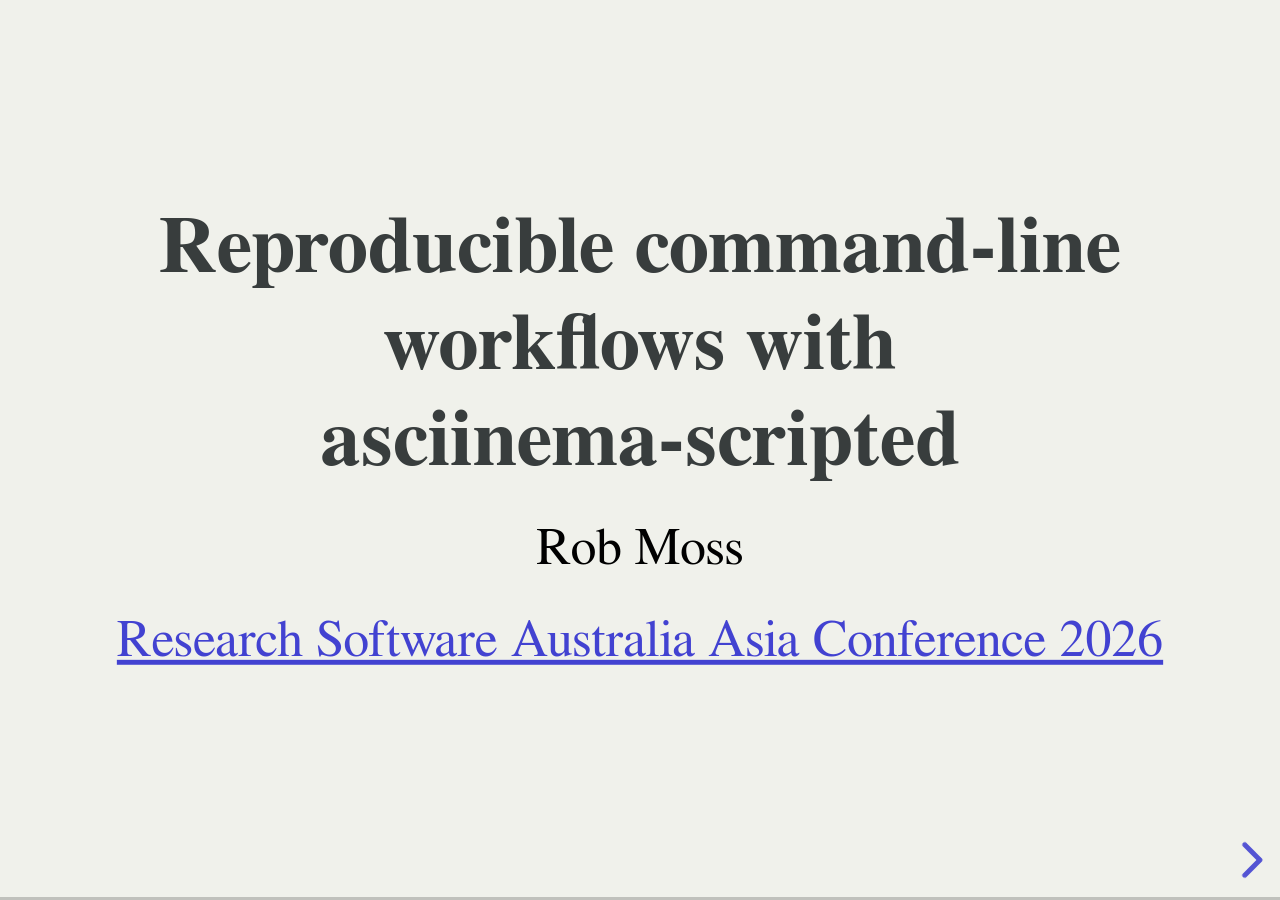
==== index.html @ 76778735 "Draft presentation" ====
<!DOCTYPE html>
<html lang="en">
  <head>
    <meta charset="utf-8" />
    <meta
      name="viewport"
      content="width=device-width, initial-scale=1.0, maximum-scale=1.0, user-scalable=no"
      />

    <title>Reproducible command-line workflows with asciinema-scripted</title>

    <link rel="stylesheet" href="dist/reset.css" />
    <link rel="stylesheet" href="dist/reveal.css" />
    <link rel="stylesheet" href="dist/theme/serif.css" />

    <!-- Theme used for syntax highlighted code -->
    <link rel="stylesheet" href="dist/plugin/highlight/monokai.css" />

    <!-- Custom theme settings -->
    <link rel="stylesheet" href="extra/custom.css" />

    <!-- Asciinema -->
    <link rel="stylesheet" href="extra/asciinema-player.css" />
    <link rel="stylesheet" href="extra/asciinema-theme-gimlb.css" />
  </head>
  <body>
    <div class="reveal">
      <div class="slides">
        <section>
          <h3>Reproducible command-line workflows with<br/> asciinema-scripted</h3>
          <p>Rob Moss</p>
          <p><a href="https://rseaa.org/">Research Software Australia Asia Conference 2026</a></p>
        </section>
        <section>
          <h3>Command-line workflows</h3>
          <p>
            A universal interface for modelling/simulation.
          </p>
          <ul>
            <li>Often simpler to explain than GUIs</li>
            <li>Convey core concepts that apply to GUIs</li>
            <li>Relevant to cloud VMs, HPC, etc</li>
          </ul>
          <p>
            Interactive training materials are useful, but<br/> text in videos can be blurry and cannot be copied.
          </p>
        </section>
        <section>
          <h3>Asciinema</h3>
          <p>
            A lightweight text-based tool for recording and sharing terminal sessions; <strong>copy and paste works!</strong>
          </p>
          <p>
            <a href="https://asciinema.org/"><code>https://asciinema.org/</code></a>
          </p>
        </section>
        <section>
          <div id="demo" data-cast-file="git-editor-example.cast"></div>
        </section>
        <section>
          Recording a terminal session in real-time doesn't necessarily yield the best teaching materials.

          <p>
            <a href="https://github.com/robmoss/asciinema-scripted">asciinema-scripted</a> lets you <strong>write a script</strong>:
          </p>

          <ul>
            <li>Plan ahead rather than perform live!</li>
            <li>Variable input speed with random delays</li>
            <li>Defining markers relative to input events</li>
            <li>Displaying comments in a "subtitle" bar</li>
          </ul>
        </section>
        <section>
          <div id="demo2" data-cast-file="demo_script.cast"></div>
        </section>
        <section>
          <p>The demo script (YAML)</p>
          <pre><code data-trim data-noescape class="language-yaml">
actions:
- action_id: Comment
  comment: See what files are here
- ls
- action_id: Comment
  comment: How large are these files?
- action_id: Input
  text: du -h *
  pre_nl_delay: 1
  post_nl_delay: 3
- action_id: Marker
  label: Sum disk usage of all files
- action_id: Comment
  comment: What is the total disk usage?
- action_id: Input
  text: du -c -h * | grep total
  pre_nl_delay: 1
  post_nl_delay: 3
- action_id: Comment
  comment: Goodbye
- '# The end'
- action_id: Marker
  label: END
- exit
          </code></pre>
        </section>
        <section>
          <p>
            <a href="https://github.com/robmoss/asciinema-scripted">
              https://github.com/robmoss/asciinema-scripted
            </a>
          </p>
          <p>
            <strong>Caveat:</strong> developed 2 years ago, now that I've showcased it I want to update and improve it &#x1F62C;
          </p>
        </section>
      </div>
    </div>

    <script src="dist/reveal.js"></script>
    <script src="dist/plugin/highlight.js"></script>
    <script>
      Reveal.initialize({
          hash: true,

          plugins: [RevealHighlight],
      });
    </script>
    <script src="extra/asciinema-player.min.js"></script>
    <script src="extra/wrapper.js"></script>
  </body>
</html>
---- dist/reveal.css ----
.reveal .stretch,.reveal .r-stretch{max-width:none;max-height:none}.reveal pre.stretch code,.reveal pre.r-stretch code{box-sizing:border-box;height:100%;max-height:100%}.reveal .r-fit-text{white-space:nowrap;display:inline-block}.reveal .r-stack{grid-template-rows:100%;display:grid}.reveal .r-stack>*{grid-area:1/1;margin:auto}.reveal .r-vstack,.reveal .r-hstack{display:flex}.reveal .r-vstack img,.reveal .r-vstack video,.reveal .r-hstack img,.reveal .r-hstack video{object-fit:contain;min-width:0;min-height:0}.reveal .r-vstack{flex-direction:column;justify-content:center;align-items:center}.reveal .r-hstack{flex-direction:row;justify-content:center;align-items:center}.reveal .items-stretch{align-items:stretch}.reveal .items-start{align-items:flex-start}.reveal .items-center{align-items:center}.reveal .items-end{align-items:flex-end}.reveal .justify-between{justify-content:space-between}.reveal .justify-around{justify-content:space-around}.reveal .justify-start{justify-content:flex-start}.reveal .justify-center{justify-content:center}.reveal .justify-end{justify-content:flex-end}html.reveal-full-page{width:100%;height:100vh;height:calc(var(--vh,1vh) * 100);height:100dvh;overflow:hidden}.reveal-viewport{color:#000;--r-controls-spacing:12px;--r-overlay-header-height:40px;--r-overlay-margin:0px;--r-overlay-padding:6px;--r-overlay-gap:5px;background-color:#fff;height:100%;margin:0;line-height:1;position:relative;overflow:hidden}@media screen and (width<=1024px),(height<=768px){.reveal-viewport{--r-overlay-header-height:26px}}.reveal-viewport:fullscreen{width:100%!important;height:100%!important;top:0!important;left:0!important;transform:none!important}.reveal .fragment{transition:all .2s}.reveal .fragment:not(.custom){opacity:0;visibility:hidden;will-change:opacity}.reveal .fragment.visible{opacity:1;visibility:inherit}.reveal .fragment.disabled{transition:none}.reveal .fragment.grow{opacity:1;visibility:inherit}.reveal .fragment.grow.visible{transform:scale(1.3)}.reveal .fragment.shrink{opacity:1;visibility:inherit}.reveal .fragment.shrink.visible{transform:scale(.7)}.reveal .fragment.zoom-in{transform:scale(.1)}.reveal .fragment.zoom-in.visible{transform:none}.reveal .fragment.fade-out{opacity:1;visibility:inherit}.reveal .fragment.fade-out.visible{opacity:0;visibility:hidden}.reveal .fragment.semi-fade-out{opacity:1;visibility:inherit}.reveal .fragment.semi-fade-out.visible{opacity:.5;visibility:inherit}.reveal .fragment.strike{opacity:1;visibility:inherit}.reveal .fragment.strike.visible{text-decoration:line-through}.reveal .fragment.fade-up{transform:translateY(40px)}.reveal .fragment.fade-up.visible{transform:translate(0)}.reveal .fragment.fade-down{transform:translateY(-40px)}.reveal .fragment.fade-down.visible{transform:translate(0)}.reveal .fragment.fade-right{transform:translate(-40px)}.reveal .fragment.fade-right.visible{transform:translate(0)}.reveal .fragment.fade-left{transform:translate(40px)}.reveal .fragment.fade-left.visible{transform:translate(0)}.reveal .fragment.fade-in-then-out,.reveal .fragment.current-visible{opacity:0;visibility:hidden}.reveal .fragment.fade-in-then-out.current-fragment,.reveal .fragment.current-visible.current-fragment{opacity:1;visibility:inherit}.reveal .fragment.fade-in-then-semi-out{opacity:0;visibility:hidden}.reveal .fragment.fade-in-then-semi-out.visible{opacity:.5;visibility:inherit}.reveal .fragment.fade-in-then-semi-out.current-fragment,.reveal .fragment.highlight-red,.reveal .fragment.highlight-current-red,.reveal .fragment.highlight-green,.reveal .fragment.highlight-current-green,.reveal .fragment.highlight-blue,.reveal .fragment.highlight-current-blue{opacity:1;visibility:inherit}.reveal .fragment.highlight-red.visible{color:#ff2c2d}.reveal .fragment.highlight-green.visible{color:#17ff2e}.reveal .fragment.highlight-blue.visible{color:#1b91ff}.reveal .fragment.highlight-current-red.current-fragment{color:#ff2c2d}.reveal .fragment.highlight-current-green.current-fragment{color:#17ff2e}.reveal .fragment.highlight-current-blue.current-fragment{color:#1b91ff}.reveal:after{content:"";font-style:italic}.reveal iframe{z-index:1}.reveal a{position:relative}@keyframes bounce-right{0%,10%,25%,40%,50%{transform:translate(0)}20%{transform:translate(10px)}30%{transform:translate(-5px)}}@keyframes bounce-left{0%,10%,25%,40%,50%{transform:translate(0)}20%{transform:translate(-10px)}30%{transform:translate(5px)}}@keyframes bounce-down{0%,10%,25%,40%,50%{transform:translateY(0)}20%{transform:translateY(10px)}30%{transform:translateY(-5px)}}.reveal .controls{top:auto;bottom:var(--r-controls-spacing);right:var(--r-controls-spacing);z-index:11;color:#000;pointer-events:none;font-size:10px;display:none;position:absolute;left:auto}.reveal .controls button{cursor:pointer;color:currentColor;z-index:2;pointer-events:auto;font-size:inherit;visibility:hidden;opacity:0;-webkit-appearance:none;-webkit-tap-highlight-color:#0000;background-color:#0000;border:0;outline:0;padding:0;transition:color .2s,opacity .2s,transform .2s;position:absolute;transform:scale(.9999)}.reveal .controls .controls-arrow:before,.reveal .controls .controls-arrow:after{content:"";transform-origin:.2em;will-change:transform;background-color:currentColor;border-radius:.25em;width:2.6em;height:.5em;transition:all .15s,background-color .8s;position:absolute;top:0;left:0}.reveal .controls .controls-arrow{width:3.6em;height:3.6em;position:relative}.reveal .controls .controls-arrow:before{transform:translate(.5em)translateY(1.55em)rotate(45deg)}.reveal .controls .controls-arrow:after{transform:translate(.5em)translateY(1.55em)rotate(-45deg)}.reveal .controls .controls-arrow:hover:before{transform:translate(.5em)translateY(1.55em)rotate(40deg)}.reveal .controls .controls-arrow:hover:after{transform:translate(.5em)translateY(1.55em)rotate(-40deg)}.reveal .controls .controls-arrow:active:before{transform:translate(.5em)translateY(1.55em)rotate(36deg)}.reveal .controls .controls-arrow:active:after{transform:translate(.5em)translateY(1.55em)rotate(-36deg)}.reveal .controls .navigate-left{bottom:3.2em;right:6.4em;transform:translate(-10px)}.reveal .controls .navigate-left.highlight{animation:2s ease-out 50 both bounce-left}.reveal .controls .navigate-right{bottom:3.2em;right:0;transform:translate(10px)}.reveal .controls .navigate-right .controls-arrow{transform:rotate(180deg)}.reveal .controls .navigate-right.highlight{animation:2s ease-out 50 both bounce-right}.reveal .controls .navigate-up{bottom:6.4em;right:3.2em;transform:translateY(-10px)}.reveal .controls .navigate-up .controls-arrow{transform:rotate(90deg)}.reveal .controls .navigate-down{padding-bottom:1.4em;bottom:-1.4em;right:3.2em;transform:translateY(10px)}.reveal .controls .navigate-down .controls-arrow{transform:rotate(-90deg)}.reveal .controls .navigate-down.highlight{animation:2s ease-out 50 both bounce-down}.reveal .controls[data-controls-back-arrows=faded] .navigate-up.enabled{opacity:.3}.reveal .controls[data-controls-back-arrows=faded] .navigate-up.enabled:hover{opacity:1}.reveal .controls[data-controls-back-arrows=hidden] .navigate-up.enabled{opacity:0;visibility:hidden}.reveal .controls .enabled{visibility:visible;opacity:.9;cursor:pointer;transform:none}.reveal .controls .enabled.fragmented{opacity:.5}.reveal .controls .enabled:hover,.reveal .controls .enabled.fragmented:hover{opacity:1}.reveal:not(.rtl) .controls[data-controls-back-arrows=faded] .navigate-left.enabled{opacity:.3}.reveal:not(.rtl) .controls[data-controls-back-arrows=faded] .navigate-left.enabled:hover{opacity:1}.reveal:not(.rtl) .controls[data-controls-back-arrows=hidden] .navigate-left.enabled{opacity:0;visibility:hidden}.reveal.rtl .controls[data-controls-back-arrows=faded] .navigate-right.enabled{opacity:.3}.reveal.rtl .controls[data-controls-back-arrows=faded] .navigate-right.enabled:hover{opacity:1}.reveal.rtl .controls[data-controls-back-arrows=hidden] .navigate-right.enabled{opacity:0;visibility:hidden}.reveal[data-navigation-mode=linear].has-horizontal-slides .navigate-up,.reveal[data-navigation-mode=linear].has-horizontal-slides .navigate-down{display:none}.reveal[data-navigation-mode=linear].has-horizontal-slides .navigate-left,.reveal:not(.has-vertical-slides) .controls .navigate-left{bottom:1.4em;right:5.5em}.reveal[data-navigation-mode=linear].has-horizontal-slides .navigate-right,.reveal:not(.has-vertical-slides) .controls .navigate-right{bottom:1.4em;right:.5em}.reveal:not(.has-horizontal-slides) .controls .navigate-up{bottom:5em;right:1.4em}.reveal:not(.has-horizontal-slides) .controls .navigate-down{bottom:.5em;right:1.4em}.reveal.has-dark-background .controls{color:#fff}.reveal.has-light-background .controls{color:#000}.reveal.no-hover .controls .controls-arrow:hover:before,.reveal.no-hover .controls .controls-arrow:active:before{transform:translate(.5em)translateY(1.55em)rotate(45deg)}.reveal.no-hover .controls .controls-arrow:hover:after,.reveal.no-hover .controls .controls-arrow:active:after{transform:translate(.5em)translateY(1.55em)rotate(-45deg)}@media screen and (width>=500px){.reveal-viewport{--r-controls-spacing:.8em}.reveal .controls[data-controls-layout=edges]{inset:0}.reveal .controls[data-controls-layout=edges] .navigate-left,.reveal .controls[data-controls-layout=edges] .navigate-right,.reveal .controls[data-controls-layout=edges] .navigate-up,.reveal .controls[data-controls-layout=edges] .navigate-down{bottom:auto;right:auto}.reveal .controls[data-controls-layout=edges] .navigate-left{top:50%;left:var(--r-controls-spacing);margin-top:-1.8em}.reveal .controls[data-controls-layout=edges] .navigate-right{top:50%;right:var(--r-controls-spacing);margin-top:-1.8em}.reveal .controls[data-controls-layout=edges] .navigate-up{top:var(--r-controls-spacing);margin-left:-1.8em;left:50%}.reveal .controls[data-controls-layout=edges] .navigate-down{bottom:calc(var(--r-controls-spacing) - 1.4em + .3em);margin-left:-1.8em;left:50%}}.reveal .progress{z-index:10;color:#fff;background-color:#0003;width:100%;height:3px;display:none;position:absolute;bottom:0;left:0}.reveal .progress:after{content:"";width:100%;height:10px;display:block;position:absolute;top:-10px}.reveal .progress span{transform-origin:0 0;background-color:currentColor;width:100%;height:100%;transition:transform .8s cubic-bezier(.26,.86,.44,.985);display:block;transform:scaleX(0)}@media (pointer:coarse){.reveal .controls{font-size:clamp(10px,2.5vmin,40px)}.reveal .progress{height:clamp(3px,.75vmin,10px)}}.reveal .slide-number{z-index:31;color:#fff;background-color:#0006;padding:5px;font-family:Helvetica,sans-serif;font-size:12px;line-height:1;display:block;position:absolute;bottom:8px;right:8px}.reveal .slide-number a{color:currentColor}.reveal .slide-number-delimiter{margin:0 3px}.reveal{touch-action:pinch-zoom;width:100%;height:100%;position:relative;overflow:hidden}.reveal.embedded{touch-action:pan-y}.reveal.embedded.is-vertical-slide{touch-action:none}.reveal .slides{pointer-events:none;z-index:1;text-align:center;perspective:600px;perspective-origin:50% 40%;width:100%;height:100%;margin:auto;position:absolute;inset:0;overflow:visible}.reveal .slides>section{perspective:600px}.reveal .slides>section,.reveal .slides>section>section{pointer-events:auto;z-index:10;transform-style:flat;width:100%;transition:transform-origin .8s cubic-bezier(.26,.86,.44,.985),transform .8s cubic-bezier(.26,.86,.44,.985),visibility .8s cubic-bezier(.26,.86,.44,.985),opacity .8s cubic-bezier(.26,.86,.44,.985);display:none;position:absolute}.reveal[data-transition-speed=fast] .slides section{transition-duration:.4s}.reveal[data-transition-speed=slow] .slides section{transition-duration:1.2s}.reveal .slides section[data-transition-speed=fast]{transition-duration:.4s}.reveal .slides section[data-transition-speed=slow]{transition-duration:1.2s}.reveal .slides>section.stack{pointer-events:none;height:100%;padding-top:0;padding-bottom:0}.reveal .slides>section.present,.reveal .slides>section>section.present{z-index:11;opacity:1;display:block}.reveal .slides>section:empty,.reveal .slides>section>section:empty,.reveal .slides>section[data-background-interactive],.reveal .slides>section>section[data-background-interactive]{pointer-events:none}.reveal.center,.reveal.center .slides,.reveal.center .slides section{min-height:0!important}.reveal .slides>section:not(.present),.reveal .slides>section>section:not(.present){pointer-events:none}.reveal.overview .slides>section,.reveal.overview .slides>section>section{pointer-events:auto}.reveal .slides>section.past,.reveal .slides>section.future,.reveal .slides>section.past>section,.reveal .slides>section.future>section,.reveal .slides>section>section.past,.reveal .slides>section>section.future{opacity:0}.reveal .slides>section[data-transition=slide].past,.reveal .slides>section[data-transition~=slide-out].past,.reveal.slide .slides>section:not([data-transition]).past{transform:translate(-150%)}.reveal .slides>section[data-transition=slide].future,.reveal .slides>section[data-transition~=slide-in].future,.reveal.slide .slides>section:not([data-transition]).future{transform:translate(150%)}.reveal .slides>section>section[data-transition=slide].past,.reveal .slides>section>section[data-transition~=slide-out].past,.reveal.slide .slides>section>section:not([data-transition]).past{transform:translateY(-150%)}.reveal .slides>section>section[data-transition=slide].future,.reveal .slides>section>section[data-transition~=slide-in].future,.reveal.slide .slides>section>section:not([data-transition]).future{transform:translateY(150%)}.reveal .slides>section[data-transition=linear].past,.reveal .slides>section[data-transition~=linear-out].past,.reveal.linear .slides>section:not([data-transition]).past{transform:translate(-150%)}.reveal .slides>section[data-transition=linear].future,.reveal .slides>section[data-transition~=linear-in].future,.reveal.linear .slides>section:not([data-transition]).future{transform:translate(150%)}.reveal .slides>section>section[data-transition=linear].past,.reveal .slides>section>section[data-transition~=linear-out].past,.reveal.linear .slides>section>section:not([data-transition]).past{transform:translateY(-150%)}.reveal .slides>section>section[data-transition=linear].future,.reveal .slides>section>section[data-transition~=linear-in].future,.reveal.linear .slides>section>section:not([data-transition]).future{transform:translateY(150%)}.reveal .slides section[data-transition=default].stack,.reveal.default .slides section.stack{transform-style:preserve-3d}.reveal .slides>section[data-transition=default].past,.reveal .slides>section[data-transition~=default-out].past,.reveal.default .slides>section:not([data-transition]).past{transform:translate(-100%)rotateY(-90deg)translate(-100%)}.reveal .slides>section[data-transition=default].future,.reveal .slides>section[data-transition~=default-in].future,.reveal.default .slides>section:not([data-transition]).future{transform:translate(100%)rotateY(90deg)translate(100%)}.reveal .slides>section>section[data-transition=default].past,.reveal .slides>section>section[data-transition~=default-out].past,.reveal.default .slides>section>section:not([data-transition]).past{transform:translateY(-300px)rotateX(70deg)translateY(-300px)}.reveal .slides>section>section[data-transition=default].future,.reveal .slides>section>section[data-transition~=default-in].future,.reveal.default .slides>section>section:not([data-transition]).future{transform:translateY(300px)rotateX(-70deg)translateY(300px)}.reveal .slides section[data-transition=convex].stack,.reveal.convex .slides section.stack{transform-style:preserve-3d}.reveal .slides>section[data-transition=convex].past,.reveal .slides>section[data-transition~=convex-out].past,.reveal.convex .slides>section:not([data-transition]).past{transform:translate(-100%)rotateY(-90deg)translate(-100%)}.reveal .slides>section[data-transition=convex].future,.reveal .slides>section[data-transition~=convex-in].future,.reveal.convex .slides>section:not([data-transition]).future{transform:translate(100%)rotateY(90deg)translate(100%)}.reveal .slides>section>section[data-transition=convex].past,.reveal .slides>section>section[data-transition~=convex-out].past,.reveal.convex .slides>section>section:not([data-transition]).past{transform:translateY(-300px)rotateX(70deg)translateY(-300px)}.reveal .slides>section>section[data-transition=convex].future,.reveal .slides>section>section[data-transition~=convex-in].future,.reveal.convex .slides>section>section:not([data-transition]).future{transform:translateY(300px)rotateX(-70deg)translateY(300px)}.reveal .slides section[data-transition=concave].stack,.reveal.concave .slides section.stack{transform-style:preserve-3d}.reveal .slides>section[data-transition=concave].past,.reveal .slides>section[data-transition~=concave-out].past,.reveal.concave .slides>section:not([data-transition]).past{transform:translate(-100%)rotateY(90deg)translate(-100%)}.reveal .slides>section[data-transition=concave].future,.reveal .slides>section[data-transition~=concave-in].future,.reveal.concave .slides>section:not([data-transition]).future{transform:translate(100%)rotateY(-90deg)translate(100%)}.reveal .slides>section>section[data-transition=concave].past,.reveal .slides>section>section[data-transition~=concave-out].past,.reveal.concave .slides>section>section:not([data-transition]).past{transform:translateY(-80%)rotateX(-70deg)translateY(-80%)}.reveal .slides>section>section[data-transition=concave].future,.reveal .slides>section>section[data-transition~=concave-in].future,.reveal.concave .slides>section>section:not([data-transition]).future{transform:translateY(80%)rotateX(70deg)translateY(80%)}.reveal .slides section[data-transition=zoom],.reveal.zoom .slides section:not([data-transition]){transition-timing-function:ease}.reveal .slides>section[data-transition=zoom].past,.reveal .slides>section[data-transition~=zoom-out].past,.reveal.zoom .slides>section:not([data-transition]).past{visibility:hidden;transform:scale(16)}.reveal .slides>section[data-transition=zoom].future,.reveal .slides>section[data-transition~=zoom-in].future,.reveal.zoom .slides>section:not([data-transition]).future{visibility:hidden;transform:scale(.2)}.reveal .slides>section>section[data-transition=zoom].past,.reveal .slides>section>section[data-transition~=zoom-out].past,.reveal.zoom .slides>section>section:not([data-transition]).past{transform:scale(16)}.reveal .slides>section>section[data-transition=zoom].future,.reveal .slides>section>section[data-transition~=zoom-in].future,.reveal.zoom .slides>section>section:not([data-transition]).future{transform:scale(.2)}.reveal.cube .slides{perspective:1300px}.reveal.cube .slides section{backface-visibility:hidden;box-sizing:border-box;min-height:700px;transform-style:preserve-3d;padding:30px}.reveal.center.cube .slides section{min-height:0}.reveal.cube .slides section:not(.stack):before{content:"";background:#0000001a;border-radius:4px;width:100%;height:100%;display:block;position:absolute;top:0;left:0;transform:translateZ(-20px)}.reveal.cube .slides section:not(.stack):after{content:"";z-index:1;background:0 0;border-radius:4px;width:90%;height:30px;display:block;position:absolute;bottom:0;left:5%;transform:translateZ(-90px)rotateX(65deg);box-shadow:0 95px 25px #0003}.reveal.cube .slides>section.stack{background:0 0;padding:0}.reveal.cube .slides>section.past{transform-origin:100% 0;transform:translate(-100%)rotateY(-90deg)}.reveal.cube .slides>section.future{transform-origin:0 0;transform:translate(100%)rotateY(90deg)}.reveal.cube .slides>section>section.past{transform-origin:0 100%;transform:translateY(-100%)rotateX(90deg)}.reveal.cube .slides>section>section.future{transform-origin:0 0;transform:translateY(100%)rotateX(-90deg)}.reveal.page .slides{perspective-origin:0%;perspective:3000px}.reveal.page .slides section{box-sizing:border-box;min-height:700px;transform-style:preserve-3d;padding:30px}.reveal.page .slides section.past{z-index:12}.reveal.page .slides section:not(.stack):before{content:"";background:#0000001a;width:100%;height:100%;display:block;position:absolute;top:0;left:0;transform:translateZ(-20px)}.reveal.page .slides section:not(.stack):after{content:"";z-index:1;background:0 0;border-radius:4px;width:90%;height:30px;display:block;position:absolute;bottom:0;left:5%;transform:translateZ(-90px)rotateX(65deg);box-shadow:0 95px 25px #0003}.reveal.page .slides>section.stack{background:0 0;padding:0}.reveal.page .slides>section.past{transform-origin:0 0;transform:translate(-40%)rotateY(-80deg)}.reveal.page .slides>section.future{transform-origin:100% 0;transform:translate(0,0)}.reveal.page .slides>section>section.past{transform-origin:0 0;transform:translateY(-40%)rotateX(80deg)}.reveal.page .slides>section>section.future{transform-origin:0 100%;transform:translate(0,0)}.reveal .slides section[data-transition=fade],.reveal.fade .slides section:not([data-transition]),.reveal.fade .slides>section>section:not([data-transition]){transition:opacity .5s;transform:none}.reveal.fade.overview .slides section,.reveal.fade.overview .slides>section>section{transition:none}.reveal .slides section[data-transition=none],.reveal.none .slides section:not([data-transition]){transition:none;transform:none}.reveal .pause-overlay{visibility:hidden;opacity:0;z-index:100;background:#000;width:100%;height:100%;transition:all 1s;position:absolute;top:0;left:0}.reveal .pause-overlay .resume-button{color:#ccc;cursor:pointer;background:0 0;border:2px solid #ccc;border-radius:2px;padding:6px 14px;font-size:16px;position:absolute;bottom:20px;right:20px}.reveal .pause-overlay .resume-button:hover{color:#fff;border-color:#fff}.reveal.paused .pause-overlay{visibility:visible;opacity:1}.reveal .no-transition,.reveal .no-transition *,.reveal .slides.disable-slide-transitions section{transition:none!important}.reveal .slides.disable-slide-transitions section{transform:none!important}.reveal .backgrounds{perspective:600px;width:100%;height:100%;position:absolute;top:0;left:0}.reveal .slide-background{opacity:0;visibility:hidden;background-color:#0000;width:100%;height:100%;transition:all .8s cubic-bezier(.26,.86,.44,.985);display:none;position:absolute;overflow:hidden}.reveal .slide-background-content{background-position:50%;background-repeat:no-repeat;background-size:cover;width:100%;height:100%;position:absolute}.reveal .slide-background.stack{display:block}.reveal .slide-background.present{opacity:1;visibility:visible;z-index:2}.print-pdf .reveal .slide-background{opacity:1!important;visibility:visible!important}.reveal .slide-background video{object-fit:cover;width:100%;max-width:none;height:100%;max-height:none;position:absolute;top:0;left:0}.reveal .slide-background[data-background-size=contain] video{object-fit:contain}.reveal[data-background-transition=none]>.backgrounds .slide-background:not([data-background-transition]),.reveal>.backgrounds .slide-background[data-background-transition=none]{transition:none}.reveal[data-background-transition=slide]>.backgrounds .slide-background:not([data-background-transition]),.reveal>.backgrounds .slide-background[data-background-transition=slide]{opacity:1}.reveal[data-background-transition=slide]>.backgrounds .slide-background.past:not([data-background-transition]),.reveal>.backgrounds .slide-background.past[data-background-transition=slide]{transform:translate(-100%)}.reveal[data-background-transition=slide]>.backgrounds .slide-background.future:not([data-background-transition]),.reveal>.backgrounds .slide-background.future[data-background-transition=slide]{transform:translate(100%)}.reveal[data-background-transition=slide]>.backgrounds .slide-background>.slide-background.past:not([data-background-transition]),.reveal>.backgrounds .slide-background>.slide-background.past[data-background-transition=slide]{transform:translateY(-100%)}.reveal[data-background-transition=slide]>.backgrounds .slide-background>.slide-background.future:not([data-background-transition]),.reveal>.backgrounds .slide-background>.slide-background.future[data-background-transition=slide]{transform:translateY(100%)}.reveal[data-background-transition=convex]>.backgrounds .slide-background.past:not([data-background-transition]),.reveal>.backgrounds .slide-background.past[data-background-transition=convex]{opacity:0;transform:translate(-100%)rotateY(-90deg)translate(-100%)}.reveal[data-background-transition=convex]>.backgrounds .slide-background.future:not([data-background-transition]),.reveal>.backgrounds .slide-background.future[data-background-transition=convex]{opacity:0;transform:translate(100%)rotateY(90deg)translate(100%)}.reveal[data-background-transition=convex]>.backgrounds .slide-background>.slide-background.past:not([data-background-transition]),.reveal>.backgrounds .slide-background>.slide-background.past[data-background-transition=convex]{opacity:0;transform:translateY(-100%)rotateX(90deg)translateY(-100%)}.reveal[data-background-transition=convex]>.backgrounds .slide-background>.slide-background.future:not([data-background-transition]),.reveal>.backgrounds .slide-background>.slide-background.future[data-background-transition=convex]{opacity:0;transform:translateY(100%)rotateX(-90deg)translateY(100%)}.reveal[data-background-transition=concave]>.backgrounds .slide-background.past:not([data-background-transition]),.reveal>.backgrounds .slide-background.past[data-background-transition=concave]{opacity:0;transform:translate(-100%)rotateY(90deg)translate(-100%)}.reveal[data-background-transition=concave]>.backgrounds .slide-background.future:not([data-background-transition]),.reveal>.backgrounds .slide-background.future[data-background-transition=concave]{opacity:0;transform:translate(100%)rotateY(-90deg)translate(100%)}.reveal[data-background-transition=concave]>.backgrounds .slide-background>.slide-background.past:not([data-background-transition]),.reveal>.backgrounds .slide-background>.slide-background.past[data-background-transition=concave]{opacity:0;transform:translateY(-100%)rotateX(-90deg)translateY(-100%)}.reveal[data-background-transition=concave]>.backgrounds .slide-background>.slide-background.future:not([data-background-transition]),.reveal>.backgrounds .slide-background>.slide-background.future[data-background-transition=concave]{opacity:0;transform:translateY(100%)rotateX(90deg)translateY(100%)}.reveal[data-background-transition=zoom]>.backgrounds .slide-background:not([data-background-transition]),.reveal>.backgrounds .slide-background[data-background-transition=zoom]{transition-timing-function:ease}.reveal[data-background-transition=zoom]>.backgrounds .slide-background.past:not([data-background-transition]),.reveal>.backgrounds .slide-background.past[data-background-transition=zoom]{opacity:0;visibility:hidden;transform:scale(16)}.reveal[data-background-transition=zoom]>.backgrounds .slide-background.future:not([data-background-transition]),.reveal>.backgrounds .slide-background.future[data-background-transition=zoom]{opacity:0;visibility:hidden;transform:scale(.2)}.reveal[data-background-transition=zoom]>.backgrounds .slide-background>.slide-background.past:not([data-background-transition]),.reveal>.backgrounds .slide-background>.slide-background.past[data-background-transition=zoom]{opacity:0;visibility:hidden;transform:scale(16)}.reveal[data-background-transition=zoom]>.backgrounds .slide-background>.slide-background.future:not([data-background-transition]),.reveal>.backgrounds .slide-background>.slide-background.future[data-background-transition=zoom]{opacity:0;visibility:hidden;transform:scale(.2)}.reveal[data-transition-speed=fast]>.backgrounds .slide-background{transition-duration:.4s}.reveal[data-transition-speed=slow]>.backgrounds .slide-background{transition-duration:1.2s}.reveal [data-auto-animate-target^=unmatched]{will-change:opacity}.reveal section[data-auto-animate]:not(.stack):not([data-auto-animate=running]) [data-auto-animate-target^=unmatched]{opacity:0}.reveal.overview{perspective-origin:50%;perspective:700px}.reveal.overview .slides section{cursor:pointer;box-sizing:border-box;height:100%;overflow:hidden;opacity:1!important;visibility:visible!important;top:0!important}.reveal.overview .slides section:hover,.reveal.overview .slides section.present{outline-offset:10px;outline:10px solid #96969699}.reveal.overview .slides section.present{outline:10px solid var(--r-link-color)}.reveal.overview .slides section .fragment{opacity:1;transition:none}.reveal.overview .slides section:after,.reveal.overview .slides section:before{display:none!important}.reveal.overview .slides>section.stack{background:0 0;outline:none;padding:0;overflow:visible;top:0!important}.reveal.overview .backgrounds{perspective:inherit}.reveal.overview .backgrounds .slide-background{opacity:1;visibility:visible;outline-offset:10px;outline:10px solid #9696961a}.reveal.overview .backgrounds .slide-background.stack{overflow:visible}.reveal.overview .slides section,.reveal.overview-deactivating .slides section,.reveal.overview .backgrounds .slide-background,.reveal.overview-deactivating .backgrounds .slide-background{transition:none}.reveal.rtl .slides,.reveal.rtl .slides h1,.reveal.rtl .slides h2,.reveal.rtl .slides h3,.reveal.rtl .slides h4,.reveal.rtl .slides h5,.reveal.rtl .slides h6{direction:rtl;font-family:sans-serif}.reveal.rtl pre,.reveal.rtl code{direction:ltr}.reveal.rtl ol,.reveal.rtl ul{text-align:right}.reveal.rtl .progress span{transform-origin:100% 0}.reveal.has-parallax-background .backgrounds{transition:all .8s}.reveal.has-parallax-background[data-transition-speed=fast] .backgrounds{transition-duration:.4s}.reveal.has-parallax-background[data-transition-speed=slow] .backgrounds{transition-duration:1.2s}@keyframes fade-in{0%{opacity:0}to{opacity:1}}@keyframes scale-up{0%{transform:scale(.95)}to{transform:scale(1)}}.reveal [data-preview-image],.reveal [data-preview-video],.reveal [data-preview-link]:not(a):not([data-preview-link=false]){cursor:zoom-in}.r-overlay{top:var(--r-overlay-margin);right:var(--r-overlay-margin);bottom:var(--r-overlay-margin);left:var(--r-overlay-margin);border-radius:min(var(--r-overlay-margin), 6px);z-index:99;-webkit-backdrop-filter:blur(10px);backdrop-filter:blur(10px);color:#fff;background:#000000f2;font-family:ui-sans-serif,system-ui,-apple-system,Helvetica,sans-serif;transition:all .3s;animation:.3s fade-in;position:absolute}.r-overlay-viewport{top:var(--r-overlay-padding);right:var(--r-overlay-padding);bottom:var(--r-overlay-padding);left:var(--r-overlay-padding);gap:var(--r-overlay-gap);flex-direction:column;display:flex;position:absolute}.r-overlay-header{z-index:2;box-sizing:border-box;height:var(--r-overlay-header-height);justify-content:flex-end;align-items:center;gap:6px;display:flex}.r-overlay-header .r-overlay-header-button{all:unset;min-width:var(--r-overlay-header-height);min-height:var(--r-overlay-header-height);padding:0 calc(var(--r-overlay-header-height) / 4);opacity:1;cursor:pointer;box-sizing:border-box;border-radius:6px;justify-content:center;align-items:center;gap:8px;font-size:18px;display:flex}.r-overlay-header .r-overlay-header-button:hover{opacity:1;background-color:#ffffff26}.r-overlay-header .icon{background-position:50%;background-repeat:no-repeat;background-size:100%;width:20px;height:20px;display:inline-block}.r-overlay-close .icon{background-image:url([data-uri])}.r-overlay-external .icon{background-image:url([data-uri])}.r-overlay-content{background-color:#141414cc;border-radius:6px;flex-grow:1;place-items:center;animation:.5s cubic-bezier(.26,.86,.44,.985) scale-up;display:grid;position:relative;overflow:hidden}.r-overlay-spinner{z-index:10;visibility:hidden;opacity:0;background-image:url([data-uri]%2F%2F%2F6%2Bvr8nJybW1tcDAwOjo6Nvb26ioqKOjo7Ozs%2FLy8vz8%2FAAAAAAAAAAAACH%2FC05FVFNDQVBFMi4wAwEAAAAh%2FhpDcmVhdGVkIHdpdGggYWpheGxvYWQuaW5mbwAh%[base64]%2FV%2FnmOM82XiHRLYKhKP1oZmADdEAAAh%2BQQJCgAAACwAAAAAIAAgAAAE6hDISWlZpOrNp1lGNRSdRpDUolIGw5RUYhhHukqFu8DsrEyqnWThGvAmhVlteBvojpTDDBUEIFwMFBRAmBkSgOrBFZogCASwBDEY%2FCZSg7GSE0gSCjQBMVG023xWBhklAnoEdhQEfyNqMIcKjhRsjEdnezB%2BA4k8gTwJhFuiW4dokXiloUepBAp5qaKpp6%2BHo7aWW54wl7obvEe0kRuoplCGepwSx2jJvqHEmGt6whJpGpfJCHmOoNHKaHx61WiSR92E4lbFoq%2BB6QDtuetcaBPnW6%2BO7wDHpIiK9SaVK5GgV543tzjgGcghAgAh%[base64]%2B%2BG%2Bw48edZPK%2BM6hLJpQg484enXIdQFSS1u6UhksENEQAAIfkECQoAAAAsAAAAACAAIAAABOcQyEmpGKLqzWcZRVUQnZYg1aBSh2GUVEIQ2aQOE%2BG%2BcD4ntpWkZQj1JIiZIogDFFyHI0UxQwFugMSOFIPJftfVAEoZLBbcLEFhlQiqGp1Vd140AUklUN3eCA51C1EWMzMCezCBBmkxVIVHBWd3HHl9JQOIJSdSnJ0TDKChCwUJjoWMPaGqDKannasMo6WnM562R5YluZRwur0wpgqZE7NKUm%2BFNRPIhjBJxKZteWuIBMN4zRMIVIhffcgojwCF117i4nlLnY5ztRLsnOk%2BaV%2BoJY7V7m76PdkS4trKcdg0Zc0tTcKkRAAAIfkECQoAAAAsAAAAACAAIAAABO4QyEkpKqjqzScpRaVkXZWQEximw1BSCUEIlDohrft6cpKCk5xid5MNJTaAIkekKGQkWyKHkvhKsR7ARmitkAYDYRIbUQRQjWBwJRzChi9CRlBcY1UN4g0%[base64]%[base64]%2BE71SRQeyqUToLA7VxF0JDyIQh%2FMVVPMt1ECZlfcjZJ9mIKoaTl1MRIl5o4CUKXOwmyrCInCKqcWtvadL2SYhyASyNDJ0uIiRMDjI0Fd30%2FiI2UA5GSS5UDj2l6NoqgOgN4gksEBgYFf0FDqKgHnyZ9OX8HrgYHdHpcHQULXAS2qKpENRg7eAMLC7kTBaixUYFkKAzWAAnLC7FLVxLWDBLKCwaKTULgEwbLA4hJtOkSBNqITT3xEgfLpBtzE%2FjiuL04RGEBgwWhShRgQExHBAAh%2BQQJCgAAACwAAAAAIAAgAAAE7xDISWlSqerNpyJKhWRdlSAVoVLCWk6JKlAqAavhO9UkUHsqlE6CwO1cRdCQ8iEIfzFVTzLdRAmZX3I2SfZiCqGk5dTESJeaOAlClzsJsqwiJwiqnFrb2nS9kmIcgEsjQydLiIlHehhpejaIjzh9eomSjZR%[base64]%2BE71SRQeyqUToLA7VxF0JDyIQh%[base64]%2BE71SRQeyqUToLA7VxF0JDyIQh%2FMVVPMt1ECZlfcjZJ9mIKoaTl1MRIl5o4CUKXOwmyrCInCKqcWtvadL2SYhyASyNDJ0uIiUd6GAULDJCRiXo1CpGXDJOUjY%2BYip9DhToJA4RBLwMLCwVDfRgbBAaqqoZ1XBMHswsHtxtFaH1iqaoGNgAIxRpbFAgfPQSqpbgGBqUD1wBXeCYp1AYZ19JJOYgH1KwA4UBvQwXUBxPqVD9L3sbp2BNk2xvvFPJd%2BMFCN6HAAIKgNggY0KtEBAAh%[base64]%2BvsYMDAzZQPC9VCNkDWUhGkuE5PxJNwiUK4UfLzOlD4WvzAHaoG9nxPi5d%2BjYUqfAhhykOFwJWiAAAIfkECQoAAAAsAAAAACAAIAAABPAQyElpUqnqzaciSoVkXVUMFaFSwlpOCcMYlErAavhOMnNLNo8KsZsMZItJEIDIFSkLGQoQTNhIsFehRww2CQLKF0tYGKYSg%2BygsZIuNqJksKgbfgIGepNo2cIUB3V1B3IvNiBYNQaDSTtfhhx0CwVPI0UJe0%2Bbm4g5VgcGoqOcnjmjqDSdnhgEoamcsZuXO1aWQy8KAwOAuTYYGwi7w5h%2BKr0SJ8MFihpNbx%2B4Erq7BYBuzsdiH1jCAzoSfl0rVirNbRXlBBlLX%2BBP0XJLAPGzTkAuAOqb0WT5AH7OcdCm5B8TgRwSRKIHQtaLCwg1RAAAOwAAAAAAAAAAAA%3D%3D);width:32px;height:32px;margin:-16px 0 0 -16px;display:block;position:absolute;top:50%;left:50%}.r-overlay-preview .r-overlay-content iframe{opacity:0;visibility:hidden;border:0;width:100%;max-width:100%;height:100%;max-height:100%;transition:all .3s}.r-overlay-preview[data-state=loaded] iframe{opacity:1;visibility:visible}.r-overlay-preview .r-overlay-content img,.r-overlay-preview .r-overlay-content video{object-fit:scale-down;width:100%;max-width:100%;height:100%;max-height:100%;margin:0;position:absolute}.r-overlay-preview[data-preview-fit=none] img,.r-overlay-preview[data-preview-fit=none] video{object-fit:none}.r-overlay-preview[data-preview-fit=scale-down] img,.r-overlay-preview[data-preview-fit=scale-down] video{object-fit:scale-down}.r-overlay-preview[data-preview-fit=contain] img,.r-overlay-preview[data-preview-fit=contain] video{object-fit:contain}.r-overlay-preview[data-preview-fit=cover] img,.r-overlay-preview[data-preview-fit=cover] video{object-fit:cover}.r-overlay-preview[data-state=loaded] .r-overlay-content-inner{z-index:-1;text-align:center;letter-spacing:normal;width:100%;position:absolute;top:45%;left:0}.r-overlay-preview .r-overlay-error{color:orange;font-size:18px}.r-overlay-preview .x-frame-error{opacity:0;transition:opacity .3s .3s}.r-overlay-preview[data-state=loaded] .x-frame-error{opacity:1}.r-overlay-preview[data-state=loading] .r-overlay-spinner{opacity:.6;visibility:visible}.r-overlay-help .r-overlay-content{overflow:auto}.r-overlay-help-content{text-align:center;letter-spacing:normal;max-width:560px;margin:auto;padding:20px 0}.r-overlay-help-content .title{margin-top:0;font-size:20px}.r-overlay-help .r-overlay-help-content table{border-collapse:collapse;text-align:left;border:1px solid #fff;font-size:16px}.r-overlay-help .r-overlay-help-content table th,.r-overlay-help .r-overlay-help-content table td{vertical-align:middle;border:1px solid #fff;width:240px;padding:14px}.r-overlay-help .r-overlay-help-content table th{padding-top:20px;padding-bottom:20px}.reveal .playback{z-index:30;cursor:pointer;-webkit-tap-highlight-color:#0000;transition:all .4s;position:absolute;bottom:20px;left:15px}.reveal.overview .playback{opacity:0;visibility:hidden}.reveal .hljs{min-height:100%}.reveal .hljs table{margin:initial}.reveal .hljs-ln-code,.reveal .hljs-ln-numbers{border:0;padding:0}.reveal .hljs-ln-numbers{opacity:.6;text-align:right;vertical-align:top;padding-right:.75em}.reveal .hljs.has-highlights tr:not(.highlight-line){opacity:.4}.reveal .hljs.has-highlights.fragment{transition:all .2s}.reveal .hljs:not(:first-child).fragment{box-sizing:border-box;width:100%;position:absolute;top:0;left:0}.reveal pre[data-auto-animate-target]{overflow:hidden}.reveal pre[data-auto-animate-target] code{height:100%}.reveal .roll{vertical-align:top;perspective:400px;perspective-origin:50%;line-height:1.2;display:inline-block;overflow:hidden}.reveal .roll:hover{text-shadow:none;background:0 0}.reveal .roll span{pointer-events:none;transform-origin:50% 0;transform-style:preserve-3d;backface-visibility:hidden;padding:0 2px;transition:all .4s;display:block;position:relative}.reveal .roll:hover span{background:#00000080;transform:translateZ(-45px)rotateX(90deg)}.reveal .roll span:after{content:attr(data-title);backface-visibility:hidden;transform-origin:50% 0;padding:0 2px;display:block;position:absolute;top:0;left:0;transform:translateY(110%)rotateX(-90deg)}.reveal aside.notes{display:none}.reveal .speaker-notes{z-index:1;color:#222;box-sizing:border-box;text-align:left;-webkit-overflow-scrolling:touch;background-color:#f5f5f5;border:1px solid #0000000d;width:33.3333%;height:100%;padding:14px 18px;font-family:Helvetica,sans-serif;font-size:18px;line-height:1.4;display:none;position:absolute;top:0;left:100%;overflow:auto}.reveal .speaker-notes .notes-placeholder{color:#ccc;font-style:italic}.reveal .speaker-notes:focus{outline:none}.reveal .speaker-notes:before{content:"Speaker notes";opacity:.5;margin-bottom:10px;display:block}.reveal.show-notes{max-width:75%;overflow:visible}.reveal.show-notes .speaker-notes{display:block}@media screen and (width>=1600px){.reveal .speaker-notes{font-size:20px}}@media screen and (width<=1024px){.reveal.show-notes{border-left:0;max-width:none;max-height:70vh;overflow:visible}.reveal.show-notes .speaker-notes{border:0;width:100%;height:30vh;top:100%;left:0}}@media screen and (width<=600px){.reveal.show-notes{max-height:60vh}.reveal.show-notes .speaker-notes{height:40vh;top:100%}.reveal .speaker-notes{font-size:14px}}.reveal .jump-to-slide{z-index:30;-webkit-tap-highlight-color:#0000;font-size:32px;position:absolute;top:15px;left:15px}.reveal .jump-to-slide-input{font-size:inherit;color:currentColor;background:0 0;border:0;padding:8px}.reveal .jump-to-slide-input::placeholder{color:currentColor;opacity:.5}.reveal.has-dark-background .jump-to-slide-input{color:#fff}.reveal.has-light-background .jump-to-slide-input{color:#222}.reveal .jump-to-slide-input:focus{outline:none}.reveal .r-overlay-button{all:unset;z-index:30;cursor:pointer;-webkit-tap-highlight-color:#0000;appearance:none;color:#fff;background:#000000b3;border-radius:5px;justify-content:center;align-items:center;padding:10px;font-size:.4em;display:flex;position:absolute}.reveal .r-overlay-button:hover{background:#000000e6}.reveal.has-light-background .r-overlay-button{color:#222;background:#ffffffb3}.reveal.has-light-background .r-overlay-button:hover{background:#ffffffe6}.reveal .r-media-play-button{bottom:20px;left:15px}.zoomed .reveal *,.zoomed .reveal :before,.zoomed .reveal :after{backface-visibility:visible!important}.zoomed .reveal .progress,.zoomed .reveal .controls{opacity:0}.zoomed .reveal .roll span{background:0 0}.zoomed .reveal .roll span:after,.reveal-viewport.loading-scroll-mode{visibility:hidden}.reveal-viewport.reveal-scroll{z-index:1;--r-scrollbar-width:7px;--r-scrollbar-trigger-size:5px;--r-controls-spacing:8px;margin:0 auto;overflow:hidden auto}@media screen and (width<=500px){.reveal-viewport.reveal-scroll{--r-scrollbar-width:3px;--r-scrollbar-trigger-size:3px}}.reveal-viewport.reveal-scroll .controls,.reveal-viewport.reveal-scroll .progress,.reveal-viewport.reveal-scroll .playback,.reveal-viewport.reveal-scroll .backgrounds,.reveal-viewport.reveal-scroll .slide-number,.reveal-viewport.reveal-scroll .speaker-notes{display:none!important}.reveal-viewport.reveal-scroll .r-overlay,.reveal-viewport.reveal-scroll .pause-overlay,.reveal-viewport.reveal-scroll .r-media-play-button{position:fixed}.reveal-viewport.reveal-scroll .reveal{touch-action:manipulation;overflow:visible}.reveal-viewport.reveal-scroll .slides{pointer-events:initial;perspective:none;perspective-origin:50%;margin:0;padding:0;display:block;position:static;top:auto;left:auto;overflow:visible;width:100%!important}.reveal-viewport.reveal-scroll .scroll-page{width:100%;height:calc(var(--page-height) + var(--page-scroll-padding));z-index:1;position:relative;overflow:visible}.reveal-viewport.reveal-scroll .scroll-page-sticky{height:var(--page-height);position:sticky;top:0}.reveal-viewport.reveal-scroll .scroll-page-content{width:100%;height:100%;position:absolute;top:0;left:0;overflow:hidden}.reveal-viewport.reveal-scroll .scroll-page section{visibility:visible!important;width:var(--slide-width)!important;height:var(--slide-height)!important;opacity:1!important;transform:scale(var(--slide-scale)) translate(-50%, -50%)!important;transform-style:flat!important;transform-origin:0 0!important;display:block!important;position:absolute!important;top:50%!important;left:50%!important}.reveal-viewport.reveal-scroll .slide-background{visibility:visible;opacity:1;touch-action:manipulation;width:100%;height:100%;position:absolute;top:0;left:0;z-index:auto!important;display:block!important}.reveal-viewport.reveal-scroll[data-scrollbar=true]::-webkit-scrollbar{display:none}.reveal-viewport.reveal-scroll[data-scrollbar=auto]::-webkit-scrollbar{display:none}.reveal-viewport.reveal-scroll[data-scrollbar=true],.reveal-viewport.reveal-scroll[data-scrollbar=auto]{scrollbar-width:none}.reveal.has-dark-background,.reveal-viewport.has-dark-background{--r-overlay-element-bg-color:240, 240, 240;--r-overlay-element-fg-color:0, 0, 0}.reveal.has-light-background,.reveal-viewport.has-light-background{--r-overlay-element-bg-color:0, 0, 0;--r-overlay-element-fg-color:240, 240, 240}.reveal-viewport.reveal-scroll .scrollbar{z-index:20;opacity:0;transition:all .3s;position:sticky;top:50%}.reveal-viewport.reveal-scroll .scrollbar.visible,.reveal-viewport.reveal-scroll .scrollbar:hover{opacity:1}.reveal-viewport.reveal-scroll .scrollbar .scrollbar-inner{width:var(--r-scrollbar-width);height:calc(var(--viewport-height) - var(--r-controls-spacing) * 2);right:var(--r-controls-spacing);border-radius:var(--r-scrollbar-width);z-index:10;position:absolute;top:0;transform:translateY(-50%)}.reveal-viewport.reveal-scroll .scrollbar .scrollbar-playhead{width:var(--r-scrollbar-width);height:var(--r-scrollbar-width);border-radius:var(--r-scrollbar-width);background-color:rgba(var(--r-overlay-element-bg-color), 1);z-index:11;transition:background-color .2s;position:absolute;top:0;left:0}.reveal-viewport.reveal-scroll .scrollbar .scrollbar-slide{background-color:rgba(var(--r-overlay-element-bg-color), .2);width:100%;box-shadow:0 0 0px 1px rgba(var(--r-overlay-element-fg-color), .1);border-radius:var(--r-scrollbar-width);transition:background-color .2s;position:absolute}.reveal-viewport.reveal-scroll .scrollbar .scrollbar-slide:after{content:"";z-index:-1;background:0 0;width:200%;height:100%;position:absolute;top:0;left:-50%}.reveal-viewport.reveal-scroll .scrollbar .scrollbar-slide:hover,.reveal-viewport.reveal-scroll .scrollbar .scrollbar-slide.active{background-color:rgba(var(--r-overlay-element-bg-color), .4)}.reveal-viewport.reveal-scroll .scrollbar .scrollbar-trigger{width:100%;transition:background-color .2s;position:absolute}.reveal-viewport.reveal-scroll .scrollbar .scrollbar-slide.active.has-triggers{background-color:rgba(var(--r-overlay-element-bg-color), .4);z-index:10}.reveal-viewport.reveal-scroll .scrollbar .scrollbar-slide.active .scrollbar-trigger:after{content:"";width:var(--r-scrollbar-trigger-size);height:var(--r-scrollbar-trigger-size);background-color:rgba(var(--r-overlay-element-bg-color), 1);opacity:.4;border-radius:20px;transition:transform .2s,opacity .2s;position:absolute;top:50%;left:50%;transform:translate(-50%,-50%)}.reveal-viewport.reveal-scroll .scrollbar .scrollbar-slide.active .scrollbar-trigger.active:after,.reveal-viewport.reveal-scroll .scrollbar .scrollbar-slide.active .scrollbar-trigger.active~.scrollbar-trigger:after{opacity:1}.reveal-viewport.reveal-scroll .scrollbar .scrollbar-slide.active .scrollbar-trigger~.scrollbar-trigger.active:after{transform:translate(calc(var(--r-scrollbar-width) * -2), 0);background-color:rgba(var(--r-overlay-element-bg-color), 1)}html.reveal-print *{-webkit-print-color-adjust:exact}html.reveal-print{width:100%;height:100%;overflow:visible}html.reveal-print body{border:0;padding:0;overflow:visible;float:none!important;margin:0 auto!important}html.reveal-print .nestedarrow,html.reveal-print .reveal .controls,html.reveal-print .reveal .progress,html.reveal-print .reveal .playback,html.reveal-print .reveal.overview,html.reveal-print .state-background{display:none!important}html.reveal-print .reveal pre code{overflow:hidden!important}html.reveal-print .reveal{width:auto!important;height:auto!important;overflow:hidden!important}html.reveal-print .reveal .slides{pointer-events:initial;perspective:none;perspective-origin:50%;display:block;position:static;top:auto;left:auto;overflow:visible;zoom:1!important;width:100%!important;height:auto!important;margin:0!important;padding:0!important}html.reveal-print .reveal .slides .pdf-page{z-index:1;page-break-after:always;position:relative;overflow:hidden}html.reveal-print .reveal .slides .pdf-page:last-of-type{page-break-after:avoid}html.reveal-print .reveal .slides section{min-height:1px;visibility:visible!important;box-sizing:border-box!important;opacity:1!important;transform-style:flat!important;margin:0!important;padding:0!important;display:block!important;position:absolute!important;transform:none!important}html.reveal-print .reveal section.stack{page-break-after:avoid!important;height:auto!important;min-height:auto!important;margin:0!important;padding:0!important;position:relative!important}html.reveal-print .reveal img{box-shadow:none}html.reveal-print .reveal .backgrounds{display:none}html.reveal-print .reveal .slide-background{width:100%;height:100%;position:absolute;top:0;left:0;z-index:auto!important;display:block!important}html.reveal-print .reveal.show-notes{max-width:none;max-height:none}html.reveal-print .reveal .speaker-notes-pdf{z-index:100;width:100%;height:auto;max-height:none;display:block;inset:auto}html.reveal-print .reveal .speaker-notes-pdf[data-layout=separate-page]{color:inherit;page-break-after:always;background-color:#0000;border:0;padding:20px;position:relative}html.reveal-print .reveal .slide-number-pdf{visibility:visible;font-size:14px;display:block;position:absolute}html.reveal-print .aria-status{display:none}@media print{html:not(.print-pdf){width:auto;height:auto;overflow:visible}html:not(.print-pdf) body{margin:0;padding:0;overflow:visible}html:not(.print-pdf) .reveal{background:#fff;font-size:20pt}html:not(.print-pdf) .reveal .controls,html:not(.print-pdf) .reveal .state-background,html:not(.print-pdf) .reveal .progress,html:not(.print-pdf) .reveal .backgrounds,html:not(.print-pdf) .reveal .slide-number{display:none!important}html:not(.print-pdf) .reveal p,html:not(.print-pdf) .reveal td,html:not(.print-pdf) .reveal li{color:#000;font-size:20pt!important}html:not(.print-pdf) .reveal h1,html:not(.print-pdf) .reveal h2,html:not(.print-pdf) .reveal h3,html:not(.print-pdf) .reveal h4,html:not(.print-pdf) .reveal h5,html:not(.print-pdf) .reveal h6{text-align:left;letter-spacing:normal;height:auto;line-height:normal;color:#000!important}html:not(.print-pdf) .reveal h1{font-size:28pt!important}html:not(.print-pdf) .reveal h2{font-size:24pt!important}html:not(.print-pdf) .reveal h3{font-size:22pt!important}html:not(.print-pdf) .reveal h4{font-variant:small-caps;font-size:22pt!important}html:not(.print-pdf) .reveal h5{font-size:21pt!important}html:not(.print-pdf) .reveal h6{font-style:italic;font-size:20pt!important}html:not(.print-pdf) .reveal a:link,html:not(.print-pdf) .reveal a:visited{font-weight:700;text-decoration:underline;color:#000!important}html:not(.print-pdf) .reveal ul,html:not(.print-pdf) .reveal ol,html:not(.print-pdf) .reveal div,html:not(.print-pdf) .reveal p{visibility:visible;width:auto;height:auto;margin:0;display:block;position:static;overflow:visible;text-align:left!important}html:not(.print-pdf) .reveal pre,html:not(.print-pdf) .reveal table{margin-left:0;margin-right:0}html:not(.print-pdf) .reveal pre code{padding:20px}html:not(.print-pdf) .reveal blockquote{margin:20px 0}html:not(.print-pdf) .reveal .slides{perspective:none;perspective-origin:50%;zoom:1!important;text-align:left!important;width:auto!important;height:auto!important;margin-top:0!important;margin-left:0!important;padding:0!important;display:block!important;position:static!important;top:0!important;left:0!important;overflow:visible!important;transform:none!important}html:not(.print-pdf) .reveal .slides section{visibility:visible!important;z-index:auto!important;opacity:1!important;page-break-after:always!important;transform-style:flat!important;width:auto!important;height:auto!important;margin-top:0!important;margin-left:0!important;padding:60px 20px!important;transition:none!important;display:block!important;position:static!important;top:0!important;left:0!important;overflow:visible!important;transform:none!important}html:not(.print-pdf) .reveal .slides section.stack{padding:0!important}html:not(.print-pdf) .reveal .slides section:last-of-type{page-break-after:avoid!important}html:not(.print-pdf) .reveal .slides section .fragment{opacity:1!important;visibility:visible!important;transform:none!important}html:not(.print-pdf) .reveal .r-fit-text{white-space:normal!important}html:not(.print-pdf) .reveal section img{box-shadow:none;background:#fff;border:1px solid #666;margin:15px 0;display:block}html:not(.print-pdf) .reveal section small{font-size:.8em}html:not(.print-pdf) .reveal .hljs{white-space:pre-wrap;word-wrap:break-word;word-break:break-word;max-height:100%;font-size:15pt}html:not(.print-pdf) .reveal .hljs .hljs-ln-numbers{white-space:nowrap}html:not(.print-pdf) .reveal .hljs td{font-size:inherit!important;color:inherit!important}}
---- dist/theme/serif.css ----
:root{--r-background:#2b2b2b;--r-background-color:#f0f1eb;--r-main-font:"Palatino Linotype", "Book Antiqua", Palatino, FreeSerif, serif;--r-main-font-size:42px;--r-main-color:#000;--r-block-margin:20px;--r-heading-margin:0 0 20px 0;--r-heading-font:"Palatino Linotype", "Book Antiqua", Palatino, FreeSerif, serif;--r-heading-color:#383d3d;--r-heading-line-height:1.2;--r-heading-letter-spacing:normal;--r-heading-text-transform:none;--r-heading-text-shadow:none;--r-heading-font-weight:600;--r-heading1-text-shadow:none;--r-heading1-size:3.77em;--r-heading2-size:2.11em;--r-heading3-size:1.55em;--r-heading4-size:1em;--r-code-font:monospace;--r-link-color:#51483d;--r-link-color-dark:#453d34;--r-link-color-hover:#857765;--r-selection-background-color:#51483d;--r-selection-color:#fff;--r-overlay-element-bg-color:0 0 0;--r-overlay-element-fg-color:240 240 240}.reveal-viewport{background:var(--r-background);background-color:var(--r-background-color)}.reveal{font-family:var(--r-main-font);font-size:var(--r-main-font-size);color:var(--r-main-color);font-weight:400}.reveal ::selection{color:var(--r-selection-color);background:var(--r-selection-background-color);text-shadow:none}.reveal ::selection{color:var(--r-selection-color);background:var(--r-selection-background-color);text-shadow:none}.reveal .slides section,.reveal .slides section>section{line-height:1.3;font-weight:inherit}.reveal h1,.reveal h2,.reveal h3,.reveal h4,.reveal h5,.reveal h6{margin:var(--r-heading-margin);color:var(--r-heading-color);font-family:var(--r-heading-font);font-weight:var(--r-heading-font-weight);line-height:var(--r-heading-line-height);letter-spacing:var(--r-heading-letter-spacing);text-transform:var(--r-heading-text-transform);text-shadow:var(--r-heading-text-shadow);word-wrap:break-word}.reveal h1{font-size:var(--r-heading1-size)}.reveal h2{font-size:var(--r-heading2-size)}.reveal h3{font-size:var(--r-heading3-size)}.reveal h4{font-size:var(--r-heading4-size)}.reveal h1{text-shadow:var(--r-heading1-text-shadow)}.reveal p{margin:var(--r-block-margin) 0;line-height:1.3}.reveal h1:last-child,.reveal h2:last-child,.reveal h3:last-child,.reveal h4:last-child,.reveal h5:last-child,.reveal h6:last-child{margin-bottom:0}.reveal img,.reveal video,.reveal iframe{max-width:95%;max-height:95%}.reveal strong,.reveal b{font-weight:700}.reveal em{font-style:italic}.reveal ol,.reveal dl,.reveal ul{text-align:left;margin:0 0 0 1em;display:inline-block}.reveal ol{list-style-type:decimal}.reveal ul{list-style-type:disc}.reveal ul ul{list-style-type:square}.reveal ul ul ul{list-style-type:circle}.reveal ul ul,.reveal ul ol,.reveal ol ol,.reveal ol ul{margin-left:40px;display:block}.reveal dt{font-weight:700}.reveal dd{margin-left:40px}.reveal blockquote{width:70%;margin:var(--r-block-margin) auto;background:#ffffff0d;padding:5px;font-style:italic;display:block;position:relative;box-shadow:0 0 2px #0003}.reveal blockquote p:first-child,.reveal blockquote p:last-child{display:inline-block}.reveal q{font-style:italic}.reveal pre{width:90%;margin:var(--r-block-margin) auto;text-align:left;font-size:.55em;font-family:var(--r-code-font);word-wrap:break-word;line-height:1.2em;display:block;position:relative;box-shadow:0 5px 15px #00000026}.reveal code{font-family:var(--r-code-font);text-transform:none;tab-size:2}.reveal pre code{word-wrap:normal;max-height:400px;padding:5px;display:block;overflow:auto}.reveal .code-wrapper{white-space:normal}.reveal .code-wrapper code{white-space:pre}.reveal table{border-collapse:collapse;border-spacing:0;margin:auto}.reveal table th{font-weight:700}.reveal table th,.reveal table td{text-align:left;border-bottom:1px solid;padding:.2em .5em}.reveal table th[align=center],.reveal table td[align=center]{text-align:center}.reveal table th[align=right],.reveal table td[align=right]{text-align:right}.reveal table tbody tr:last-child th,.reveal table tbody tr:last-child td{border-bottom:none}.reveal sup{vertical-align:super;font-size:smaller}.reveal sub{vertical-align:sub;font-size:smaller}.reveal small{vertical-align:top;font-size:.6em;line-height:1.2em;display:inline-block}.reveal small *{vertical-align:top}.reveal img{margin:var(--r-block-margin) 0}.reveal a{color:var(--r-link-color);text-decoration:none;transition:color .15s}.reveal a:hover{color:var(--r-link-color-hover);text-shadow:none;border:none}.reveal .roll span:after{color:#fff;background:var(--r-link-color-dark)}.reveal .r-frame{border:4px solid var(--r-main-color);box-shadow:0 0 10px #00000026}.reveal a .r-frame{transition:all .15s linear}.reveal a:hover .r-frame{border-color:var(--r-link-color);box-shadow:0 0 20px #0000008c}.reveal .controls{color:var(--r-link-color)}.reveal .progress{color:var(--r-link-color);background:#0003}@media print{.backgrounds{background-color:var(--r-background-color)}}section.has-dark-background,section.has-dark-background h1,section.has-dark-background h2,section.has-dark-background h3,section.has-dark-background h4,section.has-dark-background h5,section.has-dark-background h6{color:#fff}.reveal a{line-height:1.3em}
---- dist/plugin/highlight/monokai.css ----
/*
Monokai style - ported by Luigi Maselli - http://grigio.org
*/

.hljs {
  display: block;
  overflow-x: auto;
  padding: 0.5em;
  background: #272822;
  color: #ddd;
}

.hljs-tag,
.hljs-keyword,
.hljs-selector-tag,
.hljs-literal,
.hljs-strong,
.hljs-name {
  color: #f92672;
}

.hljs-code {
  color: #66d9ef;
}

.hljs-class .hljs-title {
  color: white;
}

.hljs-attribute,
.hljs-symbol,
.hljs-regexp,
.hljs-link {
  color: #bf79db;
}

.hljs-string,
.hljs-bullet,
.hljs-subst,
.hljs-title,
.hljs-section,
.hljs-emphasis,
.hljs-type,
.hljs-built_in,
.hljs-builtin-name,
.hljs-selector-attr,
.hljs-selector-pseudo,
.hljs-addition,
.hljs-variable,
.hljs-template-tag,
.hljs-template-variable {
  color: #a6e22e;
}

.hljs-comment,
.hljs-quote,
.hljs-deletion,
.hljs-meta {
  color: #75715e;
}

.hljs-keyword,
.hljs-selector-tag,
.hljs-literal,
.hljs-doctag,
.hljs-title,
.hljs-section,
.hljs-type,
.hljs-selector-id {
  font-weight: bold;
}
---- extra/custom.css ----
:root {
  --r-link-color: #4242D1 !important;
  --r-link-color-hover: #4242D1 !important;
}

.reveal a {
    text-decoration: underline;
}
---- extra/asciinema-player.css ----
div.ap-wrapper {
  outline: none;
  height: 100%;
  display: flex;
  justify-content: center;
}
div.ap-wrapper .title-bar {
  display: none;
  top: -78px;
  transition: top 0.15s linear;
  position: absolute;
  left: 0;
  right: 0;
  box-sizing: content-box;
  font-size: 20px;
  line-height: 1em;
  padding: 15px;
  font-family: sans-serif;
  color: white;
  background-color: rgba(0, 0, 0, 0.8);
}
div.ap-wrapper .title-bar img {
  vertical-align: middle;
  height: 48px;
  margin-right: 16px;
}
div.ap-wrapper .title-bar a {
  color: white;
  text-decoration: underline;
}
div.ap-wrapper .title-bar a:hover {
  text-decoration: none;
}
div.ap-wrapper:fullscreen {
  background-color: #000;
  width: 100%;
  align-items: center;
}
div.ap-wrapper:fullscreen .title-bar {
  display: initial;
}
div.ap-wrapper:fullscreen.hud .title-bar {
  top: 0;
}
div.ap-wrapper div.ap-player {
  text-align: left;
  display: inline-block;
  padding: 0px;
  position: relative;
  box-sizing: content-box;
  overflow: hidden;
  max-width: 100%;
  border-radius: 4px;
  font-size: 15px;
  background-color: var(--term-color-background);
}
.ap-player {
  --term-color-foreground: #ffffff;
  --term-color-background: #000000;
  --term-color-0: var(--term-color-foreground);
  --term-color-1: var(--term-color-foreground);
  --term-color-2: var(--term-color-foreground);
  --term-color-3: var(--term-color-foreground);
  --term-color-4: var(--term-color-foreground);
  --term-color-5: var(--term-color-foreground);
  --term-color-6: var(--term-color-foreground);
  --term-color-7: var(--term-color-foreground);
  --term-color-8: var(--term-color-0);
  --term-color-9: var(--term-color-1);
  --term-color-10: var(--term-color-2);
  --term-color-11: var(--term-color-3);
  --term-color-12: var(--term-color-4);
  --term-color-13: var(--term-color-5);
  --term-color-14: var(--term-color-6);
  --term-color-15: var(--term-color-7);
}
.ap-player .fg-0 {
  --fg: var(--term-color-0);
}
.ap-player .bg-0 {
  --bg: var(--term-color-0);
}
.ap-player .fg-1 {
  --fg: var(--term-color-1);
}
.ap-player .bg-1 {
  --bg: var(--term-color-1);
}
.ap-player .fg-2 {
  --fg: var(--term-color-2);
}
.ap-player .bg-2 {
  --bg: var(--term-color-2);
}
.ap-player .fg-3 {
  --fg: var(--term-color-3);
}
.ap-player .bg-3 {
  --bg: var(--term-color-3);
}
.ap-player .fg-4 {
  --fg: var(--term-color-4);
}
.ap-player .bg-4 {
  --bg: var(--term-color-4);
}
.ap-player .fg-5 {
  --fg: var(--term-color-5);
}
.ap-player .bg-5 {
  --bg: var(--term-color-5);
}
.ap-player .fg-6 {
  --fg: var(--term-color-6);
}
.ap-player .bg-6 {
  --bg: var(--term-color-6);
}
.ap-player .fg-7 {
  --fg: var(--term-color-7);
}
.ap-player .bg-7 {
  --bg: var(--term-color-7);
}
.ap-player .fg-8 {
  --fg: var(--term-color-8);
}
.ap-player .bg-8 {
  --bg: var(--term-color-8);
}
.ap-player .fg-9 {
  --fg: var(--term-color-9);
}
.ap-player .bg-9 {
  --bg: var(--term-color-9);
}
.ap-player .fg-10 {
  --fg: var(--term-color-10);
}
.ap-player .bg-10 {
  --bg: var(--term-color-10);
}
.ap-player .fg-11 {
  --fg: var(--term-color-11);
}
.ap-player .bg-11 {
  --bg: var(--term-color-11);
}
.ap-player .fg-12 {
  --fg: var(--term-color-12);
}
.ap-player .bg-12 {
  --bg: var(--term-color-12);
}
.ap-player .fg-13 {
  --fg: var(--term-color-13);
}
.ap-player .bg-13 {
  --bg: var(--term-color-13);
}
.ap-player .fg-14 {
  --fg: var(--term-color-14);
}
.ap-player .bg-14 {
  --bg: var(--term-color-14);
}
.ap-player .fg-15 {
  --fg: var(--term-color-15);
}
.ap-player .bg-15 {
  --bg: var(--term-color-15);
}
.ap-player .fg-8,
.ap-player .fg-9,
.ap-player .fg-10,
.ap-player .fg-11,
.ap-player .fg-12,
.ap-player .fg-13,
.ap-player .fg-14,
.ap-player .fg-15 {
  font-weight: bold;
}
pre.ap-terminal {
  box-sizing: content-box;
  overflow: hidden;
  padding: 0;
  margin: 0px;
  display: block;
  white-space: pre;
  word-wrap: normal;
  word-break: normal;
  border-radius: 0;
  border-style: solid;
  cursor: text;
  border-width: 0.75em;
  color: var(--term-color-foreground);
  background-color: var(--term-color-background);
  border-color: var(--term-color-background);
  outline: none;
  line-height: var(--term-line-height);
  font-family: Consolas, Menlo, 'Bitstream Vera Sans Mono', monospace, 'Powerline Symbols';
  font-variant-ligatures: none;
}
pre.ap-terminal .ap-line {
  letter-spacing: normal;
  overflow: hidden;
}
pre.ap-terminal .ap-line span {
  padding: 0;
  display: inline-block;
  height: 100%;
}
pre.ap-terminal .ap-line {
  display: block;
  width: 100%;
  height: var(--term-line-height);
  position: relative;
}
pre.ap-terminal .ap-line span {
  position: absolute;
  left: calc(100% * var(--offset) / var(--term-cols));
  color: var(--fg);
  background-color: var(--bg);
}
pre.ap-terminal .ap-line .ap-inverse {
  color: var(--bg);
  background-color: var(--fg);
}
pre.ap-terminal .ap-line .cp-2580 {
  border-top: calc(0.5 * var(--term-line-height)) solid var(--fg);
  box-sizing: border-box;
}
pre.ap-terminal .ap-line .cp-2581 {
  border-bottom: calc(0.125 * var(--term-line-height)) solid var(--fg);
  box-sizing: border-box;
}
pre.ap-terminal .ap-line .cp-2582 {
  border-bottom: calc(0.25 * var(--term-line-height)) solid var(--fg);
  box-sizing: border-box;
}
pre.ap-terminal .ap-line .cp-2583 {
  border-bottom: calc(0.375 * var(--term-line-height)) solid var(--fg);
  box-sizing: border-box;
}
pre.ap-terminal .ap-line .cp-2584 {
  border-bottom: calc(0.5 * var(--term-line-height)) solid var(--fg);
  box-sizing: border-box;
}
pre.ap-terminal .ap-line .cp-2585 {
  border-bottom: calc(0.625 * var(--term-line-height)) solid var(--fg);
  box-sizing: border-box;
}
pre.ap-terminal .ap-line .cp-2586 {
  border-bottom: calc(0.75 * var(--term-line-height)) solid var(--fg);
  box-sizing: border-box;
}
pre.ap-terminal .ap-line .cp-2587 {
  border-bottom: calc(0.875 * var(--term-line-height)) solid var(--fg);
  box-sizing: border-box;
}
pre.ap-terminal .ap-line .cp-2588 {
  background-color: var(--fg);
}
pre.ap-terminal .ap-line .cp-2589 {
  border-left: 0.875ch solid var(--fg);
  box-sizing: border-box;
}
pre.ap-terminal .ap-line .cp-258a {
  border-left: 0.75ch solid var(--fg);
  box-sizing: border-box;
}
pre.ap-terminal .ap-line .cp-258b {
  border-left: 0.625ch solid var(--fg);
  box-sizing: border-box;
}
pre.ap-terminal .ap-line .cp-258c {
  border-left: 0.5ch solid var(--fg);
  box-sizing: border-box;
}
pre.ap-terminal .ap-line .cp-258d {
  border-left: 0.375ch solid var(--fg);
  box-sizing: border-box;
}
pre.ap-terminal .ap-line .cp-258e {
  border-left: 0.25ch solid var(--fg);
  box-sizing: border-box;
}
pre.ap-terminal .ap-line .cp-258f {
  border-left: 0.125ch solid var(--fg);
  box-sizing: border-box;
}
pre.ap-terminal .ap-line .cp-2590 {
  border-right: 0.5ch solid var(--fg);
  box-sizing: border-box;
}
pre.ap-terminal .ap-line .cp-2591 {
  background-color: color-mix(in srgb, var(--fg) 25%, var(--bg));
}
pre.ap-terminal .ap-line .cp-2592 {
  background-color: color-mix(in srgb, var(--fg) 50%, var(--bg));
}
pre.ap-terminal .ap-line .cp-2593 {
  background-color: color-mix(in srgb, var(--fg) 75%, var(--bg));
}
pre.ap-terminal .ap-line .cp-2594 {
  border-top: calc(0.125 * var(--term-line-height)) solid var(--fg);
  box-sizing: border-box;
}
pre.ap-terminal .ap-line .cp-2595 {
  border-right: 0.125ch solid var(--fg);
  box-sizing: border-box;
}
pre.ap-terminal .ap-line .cp-2596 {
  border-right: 0.5ch solid var(--bg);
  border-top: calc(0.5 * var(--term-line-height)) solid var(--bg);
  background-color: var(--fg);
  box-sizing: border-box;
}
pre.ap-terminal .ap-line .cp-2597 {
  border-left: 0.5ch solid var(--bg);
  border-top: calc(0.5 * var(--term-line-height)) solid var(--bg);
  background-color: var(--fg);
  box-sizing: border-box;
}
pre.ap-terminal .ap-line .cp-2598 {
  border-right: 0.5ch solid var(--bg);
  border-bottom: calc(0.5 * var(--term-line-height)) solid var(--bg);
  background-color: var(--fg);
  box-sizing: border-box;
}
pre.ap-terminal .ap-line .cp-2599 {
  border-left: 0.5ch solid var(--fg);
  border-bottom: calc(0.5 * var(--term-line-height)) solid var(--fg);
  box-sizing: border-box;
}
pre.ap-terminal .ap-line .cp-259a {
  box-sizing: border-box;
}
pre.ap-terminal .ap-line .cp-259a::before,
pre.ap-terminal .ap-line .cp-259a::after {
  content: '';
  position: absolute;
  width: 0.5ch;
  height: calc(0.5 * var(--term-line-height));
  background-color: var(--fg);
}
pre.ap-terminal .ap-line .cp-259a::before {
  top: 0;
  left: 0;
}
pre.ap-terminal .ap-line .cp-259a::after {
  bottom: 0;
  right: 0;
}
pre.ap-terminal .ap-line .cp-259b {
  border-left: 0.5ch solid var(--fg);
  border-top: calc(0.5 * var(--term-line-height)) solid var(--fg);
  box-sizing: border-box;
}
pre.ap-terminal .ap-line .cp-259c {
  border-right: 0.5ch solid var(--fg);
  border-top: calc(0.5 * var(--term-line-height)) solid var(--fg);
  box-sizing: border-box;
}
pre.ap-terminal .ap-line .cp-259d {
  border-left: 0.5ch solid var(--bg);
  border-bottom: calc(0.5 * var(--term-line-height)) solid var(--bg);
  background-color: var(--fg);
  box-sizing: border-box;
}
pre.ap-terminal .ap-line .cp-259e {
  box-sizing: border-box;
}
pre.ap-terminal .ap-line .cp-259e::before,
pre.ap-terminal .ap-line .cp-259e::after {
  content: '';
  position: absolute;
  width: 0.5ch;
  height: calc(0.5 * var(--term-line-height));
  background-color: var(--fg);
}
pre.ap-terminal .ap-line .cp-259e::before {
  top: 0;
  right: 0;
}
pre.ap-terminal .ap-line .cp-259e::after {
  bottom: 0;
  left: 0;
}
pre.ap-terminal .ap-line .cp-259f {
  border-right: 0.5ch solid var(--fg);
  border-bottom: calc(0.5 * var(--term-line-height)) solid var(--fg);
  box-sizing: border-box;
}
pre.ap-terminal .ap-line .cp-e0b0 {
  border-left: 1ch solid var(--fg);
  border-top: calc(0.5 * var(--term-line-height)) solid transparent;
  border-bottom: calc(0.5 * var(--term-line-height)) solid transparent;
  box-sizing: border-box;
}
pre.ap-terminal .ap-line .cp-e0b2 {
  border-right: 1ch solid var(--fg);
  border-top: calc(0.5 * var(--term-line-height)) solid transparent;
  border-bottom: calc(0.5 * var(--term-line-height)) solid transparent;
  box-sizing: border-box;
}
pre.ap-terminal.ap-cursor-on .ap-line .ap-cursor {
  color: var(--bg);
  background-color: var(--fg);
  border-radius: 0.05em;
}
pre.ap-terminal.ap-cursor-on .ap-line .ap-cursor.ap-inverse {
  color: var(--fg);
  background-color: var(--bg);
}
pre.ap-terminal:not(.ap-blink) .ap-line .ap-blink {
  color: transparent;
}
pre.ap-terminal .ap-bright {
  font-weight: bold;
}
pre.ap-terminal .ap-faint {
  opacity: 0.5;
}
pre.ap-terminal .ap-underline {
  text-decoration: underline;
}
pre.ap-terminal .ap-italic {
  font-style: italic;
}
pre.ap-terminal .ap-strikethrough {
  text-decoration: line-through;
}
.ap-line span {
  --fg: var(--term-color-foreground);
  --bg: var(--term-color-background);
}
div.ap-player div.ap-control-bar {
  width: 100%;
  height: 32px;
  display: flex;
  justify-content: space-between;
  align-items: stretch;
  color: var(--term-color-foreground);
  box-sizing: content-box;
  line-height: 1;
  position: absolute;
  bottom: 0;
  left: 0;
  opacity: 0;
  transition: opacity 0.15s linear;
  user-select: none;
  border-top: 2px solid color-mix(in oklab, black 33%, var(--term-color-background));
  z-index: 30;
}
div.ap-player div.ap-control-bar * {
  box-sizing: inherit;
}
div.ap-control-bar svg.ap-icon path {
  fill: var(--term-color-foreground);
}
div.ap-control-bar span.ap-playback-button {
  display: flex;
  flex: 0 0 auto;
  cursor: pointer;
  height: 12px;
  width: 12px;
  padding: 10px;
}
div.ap-control-bar span.ap-playback-button svg {
  height: 12px;
  width: 12px;
}
div.ap-control-bar span.ap-timer {
  display: flex;
  flex: 0 0 auto;
  min-width: 50px;
  margin: 0 10px;
  height: 100%;
  text-align: center;
  font-size: 13px;
  line-height: 100%;
  cursor: default;
}
div.ap-control-bar span.ap-timer span {
  font-family: Consolas, Menlo, 'Bitstream Vera Sans Mono', monospace;
  font-size: inherit;
  font-weight: 600;
  margin: auto;
}
div.ap-control-bar span.ap-timer .ap-time-remaining {
  display: none;
}
div.ap-control-bar span.ap-timer:hover .ap-time-elapsed {
  display: none;
}
div.ap-control-bar span.ap-timer:hover .ap-time-remaining {
  display: flex;
}
div.ap-control-bar .ap-progressbar {
  display: block;
  flex: 1 1 auto;
  height: 100%;
  padding: 0 10px;
}
div.ap-control-bar .ap-progressbar .ap-bar {
  display: block;
  position: relative;
  cursor: default;
  height: 100%;
  font-size: 0;
}
div.ap-control-bar .ap-progressbar .ap-bar .ap-gutter {
  display: block;
  position: absolute;
  top: 15px;
  left: 0;
  right: 0;
  height: 3px;
}
div.ap-control-bar .ap-progressbar .ap-bar .ap-gutter-empty {
  background-color: color-mix(in oklab, var(--term-color-foreground) 20%, var(--term-color-background));
}
div.ap-control-bar .ap-progressbar .ap-bar .ap-gutter-full {
  width: 100%;
  transform-origin: left center;
  background-color: var(--term-color-foreground);
  border-radius: 3px;
}
div.ap-control-bar.ap-seekable .ap-progressbar .ap-bar {
  cursor: pointer;
}
div.ap-control-bar .ap-fullscreen-button {
  display: block;
  flex: 0 0 auto;
  width: 14px;
  height: 14px;
  padding: 9px;
  cursor: pointer;
  position: relative;
}
div.ap-control-bar .ap-fullscreen-button svg {
  width: 14px;
  height: 14px;
}
div.ap-control-bar .ap-fullscreen-button svg.ap-icon-fullscreen-on {
  display: inline;
}
div.ap-control-bar .ap-fullscreen-button svg.ap-icon-fullscreen-off {
  display: none;
}
div.ap-control-bar .ap-fullscreen-button .ap-tooltip {
  right: 5px;
  left: initial;
  transform: none;
}
div.ap-wrapper.ap-hud .ap-control-bar {
  opacity: 1;
}
div.ap-wrapper:fullscreen .ap-fullscreen-button svg.ap-icon-fullscreen-on {
  display: none;
}
div.ap-wrapper:fullscreen .ap-fullscreen-button svg.ap-icon-fullscreen-off {
  display: inline;
}
span.ap-progressbar span.ap-marker-container {
  display: block;
  top: 0;
  bottom: 0;
  width: 21px;
  position: absolute;
  margin-left: -10px;
}
span.ap-marker-container span.ap-marker {
  display: block;
  top: 13px;
  bottom: 12px;
  left: 7px;
  right: 7px;
  background-color: color-mix(in oklab, var(--term-color-foreground) 33%, var(--term-color-background));
  position: absolute;
  transition: top 0.1s, bottom 0.1s, left 0.1s, right 0.1s, background-color 0.1s;
  border-radius: 50%;
}
span.ap-marker-container span.ap-marker.ap-marker-past {
  background-color: var(--term-color-foreground);
}
span.ap-marker-container span.ap-marker:hover,
span.ap-marker-container:hover span.ap-marker {
  background-color: var(--term-color-foreground);
  top: 11px;
  bottom: 10px;
  left: 5px;
  right: 5px;
}
.ap-tooltip-container span.ap-tooltip {
  visibility: hidden;
  background-color: var(--term-color-foreground);
  color: var(--term-color-background);
  font-family: Consolas, Menlo, 'Bitstream Vera Sans Mono', monospace;
  font-weight: bold;
  text-align: center;
  padding: 0 0.5em;
  border-radius: 4px;
  position: absolute;
  z-index: 1;
  white-space: nowrap;
  /* Prevents the text from wrapping and makes sure the tooltip width adapts to the text length */
  font-size: 13px;
  line-height: 2em;
  bottom: 100%;
  left: 50%;
  transform: translateX(-50%);
}
.ap-tooltip-container:hover span.ap-tooltip {
  visibility: visible;
}
.ap-player .ap-overlay {
  z-index: 10;
  background-repeat: no-repeat;
  background-position: center;
  position: absolute;
  top: 0;
  left: 0;
  right: 0;
  bottom: 0;
  display: flex;
  justify-content: center;
  align-items: center;
}
.ap-player .ap-overlay-start {
  cursor: pointer;
}
.ap-player .ap-overlay-start .ap-play-button {
  font-size: 0px;
  position: absolute;
  left: 0;
  top: 0;
  right: 0;
  bottom: 0;
  text-align: center;
  color: white;
  height: 80px;
  max-height: 66%;
  margin: auto;
}
.ap-player .ap-overlay-start .ap-play-button div {
  height: 100%;
}
.ap-player .ap-overlay-start .ap-play-button div span {
  height: 100%;
  display: block;
}
.ap-player .ap-overlay-start .ap-play-button div span svg {
  height: 100%;
}
.ap-player .ap-overlay-start .ap-play-button svg {
  filter: drop-shadow(0px 0px 5px rgba(0, 0, 0, 0.4));
}
.ap-player .ap-overlay-loading .ap-loader {
  width: 48px;
  height: 48px;
  border-radius: 50%;
  display: inline-block;
  position: relative;
  border: 10px solid;
  border-color: rgba(255, 255, 255, 0.3) rgba(255, 255, 255, 0.5) rgba(255, 255, 255, 0.7) #ffffff;
  border-color: color-mix(in srgb, var(--term-color-foreground) 30%, var(--term-color-background)) color-mix(in srgb, var(--term-color-foreground) 50%, var(--term-color-background)) color-mix(in srgb, var(--term-color-foreground) 70%, var(--term-color-background)) color-mix(in srgb, var(--term-color-foreground) 100%, var(--term-color-background));
  box-sizing: border-box;
  animation: ap-loader-rotation 1s linear infinite;
}
.ap-player .ap-overlay-info {
  background-color: var(--term-color-background);
}
.ap-player .ap-overlay-info span {
  font-family: Consolas, Menlo, 'Bitstream Vera Sans Mono', monospace, 'Powerline Symbols';
  font-variant-ligatures: none;
  font-size: 2em;
  color: var(--term-color-foreground);
}
.ap-player .ap-overlay-info span .ap-line {
  letter-spacing: normal;
  overflow: hidden;
}
.ap-player .ap-overlay-info span .ap-line span {
  padding: 0;
  display: inline-block;
  height: 100%;
}
.ap-player .ap-overlay-help {
  background-color: rgba(0, 0, 0, 0.8);
  container-type: inline-size;
}
.ap-player .ap-overlay-help > div {
  font-family: Consolas, Menlo, 'Bitstream Vera Sans Mono', monospace, 'Powerline Symbols';
  font-variant-ligatures: none;
  max-width: 85%;
  max-height: 85%;
  font-size: 18px;
  color: var(--term-color-foreground);
  background-color: var(--term-color-background);
  border-radius: 6px;
  box-sizing: border-box;
  margin-bottom: 32px;
}
.ap-player .ap-overlay-help > div .ap-line {
  letter-spacing: normal;
  overflow: hidden;
}
.ap-player .ap-overlay-help > div .ap-line span {
  padding: 0;
  display: inline-block;
  height: 100%;
}
.ap-player .ap-overlay-help > div div {
  padding: calc(min(4cqw, 40px));
  font-size: calc(min(1.9cqw, 18px));
}
.ap-player .ap-overlay-help > div div p {
  font-weight: bold;
  margin: 0 0 2em 0;
}
.ap-player .ap-overlay-help > div div ul {
  list-style: none;
  padding: 0;
}
.ap-player .ap-overlay-help > div div ul li {
  margin: 0 0 0.75em 0;
}
.ap-player .ap-overlay-help > div div kbd {
  color: var(--term-color-background);
  background-color: var(--term-color-foreground);
  padding: 0.2em 0.5em;
  border-radius: 0.2em;
  font-family: inherit;
  font-size: 0.85em;
  border: none;
  margin: 0;
}
.ap-player .ap-overlay-error span {
  font-size: 8em;
}
@keyframes ap-loader-rotation {
  0% {
    transform: rotate(0deg);
  }
  100% {
    transform: rotate(360deg);
  }
}
.ap-terminal .fg-16 {
  --fg: #000000;
}
.ap-terminal .bg-16 {
  --bg: #000000;
}
.ap-terminal .fg-17 {
  --fg: #00005f;
}
.ap-terminal .bg-17 {
  --bg: #00005f;
}
.ap-terminal .fg-18 {
  --fg: #000087;
}
.ap-terminal .bg-18 {
  --bg: #000087;
}
.ap-terminal .fg-19 {
  --fg: #0000af;
}
.ap-terminal .bg-19 {
  --bg: #0000af;
}
.ap-terminal .fg-20 {
  --fg: #0000d7;
}
.ap-terminal .bg-20 {
  --bg: #0000d7;
}
.ap-terminal .fg-21 {
  --fg: #0000ff;
}
.ap-terminal .bg-21 {
  --bg: #0000ff;
}
.ap-terminal .fg-22 {
  --fg: #005f00;
}
.ap-terminal .bg-22 {
  --bg: #005f00;
}
.ap-terminal .fg-23 {
  --fg: #005f5f;
}
.ap-terminal .bg-23 {
  --bg: #005f5f;
}
.ap-terminal .fg-24 {
  --fg: #005f87;
}
.ap-terminal .bg-24 {
  --bg: #005f87;
}
.ap-terminal .fg-25 {
  --fg: #005faf;
}
.ap-terminal .bg-25 {
  --bg: #005faf;
}
.ap-terminal .fg-26 {
  --fg: #005fd7;
}
.ap-terminal .bg-26 {
  --bg: #005fd7;
}
.ap-terminal .fg-27 {
  --fg: #005fff;
}
.ap-terminal .bg-27 {
  --bg: #005fff;
}
.ap-terminal .fg-28 {
  --fg: #008700;
}
.ap-terminal .bg-28 {
  --bg: #008700;
}
.ap-terminal .fg-29 {
  --fg: #00875f;
}
.ap-terminal .bg-29 {
  --bg: #00875f;
}
.ap-terminal .fg-30 {
  --fg: #008787;
}
.ap-terminal .bg-30 {
  --bg: #008787;
}
.ap-terminal .fg-31 {
  --fg: #0087af;
}
.ap-terminal .bg-31 {
  --bg: #0087af;
}
.ap-terminal .fg-32 {
  --fg: #0087d7;
}
.ap-terminal .bg-32 {
  --bg: #0087d7;
}
.ap-terminal .fg-33 {
  --fg: #0087ff;
}
.ap-terminal .bg-33 {
  --bg: #0087ff;
}
.ap-terminal .fg-34 {
  --fg: #00af00;
}
.ap-terminal .bg-34 {
  --bg: #00af00;
}
.ap-terminal .fg-35 {
  --fg: #00af5f;
}
.ap-terminal .bg-35 {
  --bg: #00af5f;
}
.ap-terminal .fg-36 {
  --fg: #00af87;
}
.ap-terminal .bg-36 {
  --bg: #00af87;
}
.ap-terminal .fg-37 {
  --fg: #00afaf;
}
.ap-terminal .bg-37 {
  --bg: #00afaf;
}
.ap-terminal .fg-38 {
  --fg: #00afd7;
}
.ap-terminal .bg-38 {
  --bg: #00afd7;
}
.ap-terminal .fg-39 {
  --fg: #00afff;
}
.ap-terminal .bg-39 {
  --bg: #00afff;
}
.ap-terminal .fg-40 {
  --fg: #00d700;
}
.ap-terminal .bg-40 {
  --bg: #00d700;
}
.ap-terminal .fg-41 {
  --fg: #00d75f;
}
.ap-terminal .bg-41 {
  --bg: #00d75f;
}
.ap-terminal .fg-42 {
  --fg: #00d787;
}
.ap-terminal .bg-42 {
  --bg: #00d787;
}
.ap-terminal .fg-43 {
  --fg: #00d7af;
}
.ap-terminal .bg-43 {
  --bg: #00d7af;
}
.ap-terminal .fg-44 {
  --fg: #00d7d7;
}
.ap-terminal .bg-44 {
  --bg: #00d7d7;
}
.ap-terminal .fg-45 {
  --fg: #00d7ff;
}
.ap-terminal .bg-45 {
  --bg: #00d7ff;
}
.ap-terminal .fg-46 {
  --fg: #00ff00;
}
.ap-terminal .bg-46 {
  --bg: #00ff00;
}
.ap-terminal .fg-47 {
  --fg: #00ff5f;
}
.ap-terminal .bg-47 {
  --bg: #00ff5f;
}
.ap-terminal .fg-48 {
  --fg: #00ff87;
}
.ap-terminal .bg-48 {
  --bg: #00ff87;
}
.ap-terminal .fg-49 {
  --fg: #00ffaf;
}
.ap-terminal .bg-49 {
  --bg: #00ffaf;
}
.ap-terminal .fg-50 {
  --fg: #00ffd7;
}
.ap-terminal .bg-50 {
  --bg: #00ffd7;
}
.ap-terminal .fg-51 {
  --fg: #00ffff;
}
.ap-terminal .bg-51 {
  --bg: #00ffff;
}
.ap-terminal .fg-52 {
  --fg: #5f0000;
}
.ap-terminal .bg-52 {
  --bg: #5f0000;
}
.ap-terminal .fg-53 {
  --fg: #5f005f;
}
.ap-terminal .bg-53 {
  --bg: #5f005f;
}
.ap-terminal .fg-54 {
  --fg: #5f0087;
}
.ap-terminal .bg-54 {
  --bg: #5f0087;
}
.ap-terminal .fg-55 {
  --fg: #5f00af;
}
.ap-terminal .bg-55 {
  --bg: #5f00af;
}
.ap-terminal .fg-56 {
  --fg: #5f00d7;
}
.ap-terminal .bg-56 {
  --bg: #5f00d7;
}
.ap-terminal .fg-57 {
  --fg: #5f00ff;
}
.ap-terminal .bg-57 {
  --bg: #5f00ff;
}
.ap-terminal .fg-58 {
  --fg: #5f5f00;
}
.ap-terminal .bg-58 {
  --bg: #5f5f00;
}
.ap-terminal .fg-59 {
  --fg: #5f5f5f;
}
.ap-terminal .bg-59 {
  --bg: #5f5f5f;
}
.ap-terminal .fg-60 {
  --fg: #5f5f87;
}
.ap-terminal .bg-60 {
  --bg: #5f5f87;
}
.ap-terminal .fg-61 {
  --fg: #5f5faf;
}
.ap-terminal .bg-61 {
  --bg: #5f5faf;
}
.ap-terminal .fg-62 {
  --fg: #5f5fd7;
}
.ap-terminal .bg-62 {
  --bg: #5f5fd7;
}
.ap-terminal .fg-63 {
  --fg: #5f5fff;
}
.ap-terminal .bg-63 {
  --bg: #5f5fff;
}
.ap-terminal .fg-64 {
  --fg: #5f8700;
}
.ap-terminal .bg-64 {
  --bg: #5f8700;
}
.ap-terminal .fg-65 {
  --fg: #5f875f;
}
.ap-terminal .bg-65 {
  --bg: #5f875f;
}
.ap-terminal .fg-66 {
  --fg: #5f8787;
}
.ap-terminal .bg-66 {
  --bg: #5f8787;
}
.ap-terminal .fg-67 {
  --fg: #5f87af;
}
.ap-terminal .bg-67 {
  --bg: #5f87af;
}
.ap-terminal .fg-68 {
  --fg: #5f87d7;
}
.ap-terminal .bg-68 {
  --bg: #5f87d7;
}
.ap-terminal .fg-69 {
  --fg: #5f87ff;
}
.ap-terminal .bg-69 {
  --bg: #5f87ff;
}
.ap-terminal .fg-70 {
  --fg: #5faf00;
}
.ap-terminal .bg-70 {
  --bg: #5faf00;
}
.ap-terminal .fg-71 {
  --fg: #5faf5f;
}
.ap-terminal .bg-71 {
  --bg: #5faf5f;
}
.ap-terminal .fg-72 {
  --fg: #5faf87;
}
.ap-terminal .bg-72 {
  --bg: #5faf87;
}
.ap-terminal .fg-73 {
  --fg: #5fafaf;
}
.ap-terminal .bg-73 {
  --bg: #5fafaf;
}
.ap-terminal .fg-74 {
  --fg: #5fafd7;
}
.ap-terminal .bg-74 {
  --bg: #5fafd7;
}
.ap-terminal .fg-75 {
  --fg: #5fafff;
}
.ap-terminal .bg-75 {
  --bg: #5fafff;
}
.ap-terminal .fg-76 {
  --fg: #5fd700;
}
.ap-terminal .bg-76 {
  --bg: #5fd700;
}
.ap-terminal .fg-77 {
  --fg: #5fd75f;
}
.ap-terminal .bg-77 {
  --bg: #5fd75f;
}
.ap-terminal .fg-78 {
  --fg: #5fd787;
}
.ap-terminal .bg-78 {
  --bg: #5fd787;
}
.ap-terminal .fg-79 {
  --fg: #5fd7af;
}
.ap-terminal .bg-79 {
  --bg: #5fd7af;
}
.ap-terminal .fg-80 {
  --fg: #5fd7d7;
}
.ap-terminal .bg-80 {
  --bg: #5fd7d7;
}
.ap-terminal .fg-81 {
  --fg: #5fd7ff;
}
.ap-terminal .bg-81 {
  --bg: #5fd7ff;
}
.ap-terminal .fg-82 {
  --fg: #5fff00;
}
.ap-terminal .bg-82 {
  --bg: #5fff00;
}
.ap-terminal .fg-83 {
  --fg: #5fff5f;
}
.ap-terminal .bg-83 {
  --bg: #5fff5f;
}
.ap-terminal .fg-84 {
  --fg: #5fff87;
}
.ap-terminal .bg-84 {
  --bg: #5fff87;
}
.ap-terminal .fg-85 {
  --fg: #5fffaf;
}
.ap-terminal .bg-85 {
  --bg: #5fffaf;
}
.ap-terminal .fg-86 {
  --fg: #5fffd7;
}
.ap-terminal .bg-86 {
  --bg: #5fffd7;
}
.ap-terminal .fg-87 {
  --fg: #5fffff;
}
.ap-terminal .bg-87 {
  --bg: #5fffff;
}
.ap-terminal .fg-88 {
  --fg: #870000;
}
.ap-terminal .bg-88 {
  --bg: #870000;
}
.ap-terminal .fg-89 {
  --fg: #87005f;
}
.ap-terminal .bg-89 {
  --bg: #87005f;
}
.ap-terminal .fg-90 {
  --fg: #870087;
}
.ap-terminal .bg-90 {
  --bg: #870087;
}
.ap-terminal .fg-91 {
  --fg: #8700af;
}
.ap-terminal .bg-91 {
  --bg: #8700af;
}
.ap-terminal .fg-92 {
  --fg: #8700d7;
}
.ap-terminal .bg-92 {
  --bg: #8700d7;
}
.ap-terminal .fg-93 {
  --fg: #8700ff;
}
.ap-terminal .bg-93 {
  --bg: #8700ff;
}
.ap-terminal .fg-94 {
  --fg: #875f00;
}
.ap-terminal .bg-94 {
  --bg: #875f00;
}
.ap-terminal .fg-95 {
  --fg: #875f5f;
}
.ap-terminal .bg-95 {
  --bg: #875f5f;
}
.ap-terminal .fg-96 {
  --fg: #875f87;
}
.ap-terminal .bg-96 {
  --bg: #875f87;
}
.ap-terminal .fg-97 {
  --fg: #875faf;
}
.ap-terminal .bg-97 {
  --bg: #875faf;
}
.ap-terminal .fg-98 {
  --fg: #875fd7;
}
.ap-terminal .bg-98 {
  --bg: #875fd7;
}
.ap-terminal .fg-99 {
  --fg: #875fff;
}
.ap-terminal .bg-99 {
  --bg: #875fff;
}
.ap-terminal .fg-100 {
  --fg: #878700;
}
.ap-terminal .bg-100 {
  --bg: #878700;
}
.ap-terminal .fg-101 {
  --fg: #87875f;
}
.ap-terminal .bg-101 {
  --bg: #87875f;
}
.ap-terminal .fg-102 {
  --fg: #878787;
}
.ap-terminal .bg-102 {
  --bg: #878787;
}
.ap-terminal .fg-103 {
  --fg: #8787af;
}
.ap-terminal .bg-103 {
  --bg: #8787af;
}
.ap-terminal .fg-104 {
  --fg: #8787d7;
}
.ap-terminal .bg-104 {
  --bg: #8787d7;
}
.ap-terminal .fg-105 {
  --fg: #8787ff;
}
.ap-terminal .bg-105 {
  --bg: #8787ff;
}
.ap-terminal .fg-106 {
  --fg: #87af00;
}
.ap-terminal .bg-106 {
  --bg: #87af00;
}
.ap-terminal .fg-107 {
  --fg: #87af5f;
}
.ap-terminal .bg-107 {
  --bg: #87af5f;
}
.ap-terminal .fg-108 {
  --fg: #87af87;
}
.ap-terminal .bg-108 {
  --bg: #87af87;
}
.ap-terminal .fg-109 {
  --fg: #87afaf;
}
.ap-terminal .bg-109 {
  --bg: #87afaf;
}
.ap-terminal .fg-110 {
  --fg: #87afd7;
}
.ap-terminal .bg-110 {
  --bg: #87afd7;
}
.ap-terminal .fg-111 {
  --fg: #87afff;
}
.ap-terminal .bg-111 {
  --bg: #87afff;
}
.ap-terminal .fg-112 {
  --fg: #87d700;
}
.ap-terminal .bg-112 {
  --bg: #87d700;
}
.ap-terminal .fg-113 {
  --fg: #87d75f;
}
.ap-terminal .bg-113 {
  --bg: #87d75f;
}
.ap-terminal .fg-114 {
  --fg: #87d787;
}
.ap-terminal .bg-114 {
  --bg: #87d787;
}
.ap-terminal .fg-115 {
  --fg: #87d7af;
}
.ap-terminal .bg-115 {
  --bg: #87d7af;
}
.ap-terminal .fg-116 {
  --fg: #87d7d7;
}
.ap-terminal .bg-116 {
  --bg: #87d7d7;
}
.ap-terminal .fg-117 {
  --fg: #87d7ff;
}
.ap-terminal .bg-117 {
  --bg: #87d7ff;
}
.ap-terminal .fg-118 {
  --fg: #87ff00;
}
.ap-terminal .bg-118 {
  --bg: #87ff00;
}
.ap-terminal .fg-119 {
  --fg: #87ff5f;
}
.ap-terminal .bg-119 {
  --bg: #87ff5f;
}
.ap-terminal .fg-120 {
  --fg: #87ff87;
}
.ap-terminal .bg-120 {
  --bg: #87ff87;
}
.ap-terminal .fg-121 {
  --fg: #87ffaf;
}
.ap-terminal .bg-121 {
  --bg: #87ffaf;
}
.ap-terminal .fg-122 {
  --fg: #87ffd7;
}
.ap-terminal .bg-122 {
  --bg: #87ffd7;
}
.ap-terminal .fg-123 {
  --fg: #87ffff;
}
.ap-terminal .bg-123 {
  --bg: #87ffff;
}
.ap-terminal .fg-124 {
  --fg: #af0000;
}
.ap-terminal .bg-124 {
  --bg: #af0000;
}
.ap-terminal .fg-125 {
  --fg: #af005f;
}
.ap-terminal .bg-125 {
  --bg: #af005f;
}
.ap-terminal .fg-126 {
  --fg: #af0087;
}
.ap-terminal .bg-126 {
  --bg: #af0087;
}
.ap-terminal .fg-127 {
  --fg: #af00af;
}
.ap-terminal .bg-127 {
  --bg: #af00af;
}
.ap-terminal .fg-128 {
  --fg: #af00d7;
}
.ap-terminal .bg-128 {
  --bg: #af00d7;
}
.ap-terminal .fg-129 {
  --fg: #af00ff;
}
.ap-terminal .bg-129 {
  --bg: #af00ff;
}
.ap-terminal .fg-130 {
  --fg: #af5f00;
}
.ap-terminal .bg-130 {
  --bg: #af5f00;
}
.ap-terminal .fg-131 {
  --fg: #af5f5f;
}
.ap-terminal .bg-131 {
  --bg: #af5f5f;
}
.ap-terminal .fg-132 {
  --fg: #af5f87;
}
.ap-terminal .bg-132 {
  --bg: #af5f87;
}
.ap-terminal .fg-133 {
  --fg: #af5faf;
}
.ap-terminal .bg-133 {
  --bg: #af5faf;
}
.ap-terminal .fg-134 {
  --fg: #af5fd7;
}
.ap-terminal .bg-134 {
  --bg: #af5fd7;
}
.ap-terminal .fg-135 {
  --fg: #af5fff;
}
.ap-terminal .bg-135 {
  --bg: #af5fff;
}
.ap-terminal .fg-136 {
  --fg: #af8700;
}
.ap-terminal .bg-136 {
  --bg: #af8700;
}
.ap-terminal .fg-137 {
  --fg: #af875f;
}
.ap-terminal .bg-137 {
  --bg: #af875f;
}
.ap-terminal .fg-138 {
  --fg: #af8787;
}
.ap-terminal .bg-138 {
  --bg: #af8787;
}
.ap-terminal .fg-139 {
  --fg: #af87af;
}
.ap-terminal .bg-139 {
  --bg: #af87af;
}
.ap-terminal .fg-140 {
  --fg: #af87d7;
}
.ap-terminal .bg-140 {
  --bg: #af87d7;
}
.ap-terminal .fg-141 {
  --fg: #af87ff;
}
.ap-terminal .bg-141 {
  --bg: #af87ff;
}
.ap-terminal .fg-142 {
  --fg: #afaf00;
}
.ap-terminal .bg-142 {
  --bg: #afaf00;
}
.ap-terminal .fg-143 {
  --fg: #afaf5f;
}
.ap-terminal .bg-143 {
  --bg: #afaf5f;
}
.ap-terminal .fg-144 {
  --fg: #afaf87;
}
.ap-terminal .bg-144 {
  --bg: #afaf87;
}
.ap-terminal .fg-145 {
  --fg: #afafaf;
}
.ap-terminal .bg-145 {
  --bg: #afafaf;
}
.ap-terminal .fg-146 {
  --fg: #afafd7;
}
.ap-terminal .bg-146 {
  --bg: #afafd7;
}
.ap-terminal .fg-147 {
  --fg: #afafff;
}
.ap-terminal .bg-147 {
  --bg: #afafff;
}
.ap-terminal .fg-148 {
  --fg: #afd700;
}
.ap-terminal .bg-148 {
  --bg: #afd700;
}
.ap-terminal .fg-149 {
  --fg: #afd75f;
}
.ap-terminal .bg-149 {
  --bg: #afd75f;
}
.ap-terminal .fg-150 {
  --fg: #afd787;
}
.ap-terminal .bg-150 {
  --bg: #afd787;
}
.ap-terminal .fg-151 {
  --fg: #afd7af;
}
.ap-terminal .bg-151 {
  --bg: #afd7af;
}
.ap-terminal .fg-152 {
  --fg: #afd7d7;
}
.ap-terminal .bg-152 {
  --bg: #afd7d7;
}
.ap-terminal .fg-153 {
  --fg: #afd7ff;
}
.ap-terminal .bg-153 {
  --bg: #afd7ff;
}
.ap-terminal .fg-154 {
  --fg: #afff00;
}
.ap-terminal .bg-154 {
  --bg: #afff00;
}
.ap-terminal .fg-155 {
  --fg: #afff5f;
}
.ap-terminal .bg-155 {
  --bg: #afff5f;
}
.ap-terminal .fg-156 {
  --fg: #afff87;
}
.ap-terminal .bg-156 {
  --bg: #afff87;
}
.ap-terminal .fg-157 {
  --fg: #afffaf;
}
.ap-terminal .bg-157 {
  --bg: #afffaf;
}
.ap-terminal .fg-158 {
  --fg: #afffd7;
}
.ap-terminal .bg-158 {
  --bg: #afffd7;
}
.ap-terminal .fg-159 {
  --fg: #afffff;
}
.ap-terminal .bg-159 {
  --bg: #afffff;
}
.ap-terminal .fg-160 {
  --fg: #d70000;
}
.ap-terminal .bg-160 {
  --bg: #d70000;
}
.ap-terminal .fg-161 {
  --fg: #d7005f;
}
.ap-terminal .bg-161 {
  --bg: #d7005f;
}
.ap-terminal .fg-162 {
  --fg: #d70087;
}
.ap-terminal .bg-162 {
  --bg: #d70087;
}
.ap-terminal .fg-163 {
  --fg: #d700af;
}
.ap-terminal .bg-163 {
  --bg: #d700af;
}
.ap-terminal .fg-164 {
  --fg: #d700d7;
}
.ap-terminal .bg-164 {
  --bg: #d700d7;
}
.ap-terminal .fg-165 {
  --fg: #d700ff;
}
.ap-terminal .bg-165 {
  --bg: #d700ff;
}
.ap-terminal .fg-166 {
  --fg: #d75f00;
}
.ap-terminal .bg-166 {
  --bg: #d75f00;
}
.ap-terminal .fg-167 {
  --fg: #d75f5f;
}
.ap-terminal .bg-167 {
  --bg: #d75f5f;
}
.ap-terminal .fg-168 {
  --fg: #d75f87;
}
.ap-terminal .bg-168 {
  --bg: #d75f87;
}
.ap-terminal .fg-169 {
  --fg: #d75faf;
}
.ap-terminal .bg-169 {
  --bg: #d75faf;
}
.ap-terminal .fg-170 {
  --fg: #d75fd7;
}
.ap-terminal .bg-170 {
  --bg: #d75fd7;
}
.ap-terminal .fg-171 {
  --fg: #d75fff;
}
.ap-terminal .bg-171 {
  --bg: #d75fff;
}
.ap-terminal .fg-172 {
  --fg: #d78700;
}
.ap-terminal .bg-172 {
  --bg: #d78700;
}
.ap-terminal .fg-173 {
  --fg: #d7875f;
}
.ap-terminal .bg-173 {
  --bg: #d7875f;
}
.ap-terminal .fg-174 {
  --fg: #d78787;
}
.ap-terminal .bg-174 {
  --bg: #d78787;
}
.ap-terminal .fg-175 {
  --fg: #d787af;
}
.ap-terminal .bg-175 {
  --bg: #d787af;
}
.ap-terminal .fg-176 {
  --fg: #d787d7;
}
.ap-terminal .bg-176 {
  --bg: #d787d7;
}
.ap-terminal .fg-177 {
  --fg: #d787ff;
}
.ap-terminal .bg-177 {
  --bg: #d787ff;
}
.ap-terminal .fg-178 {
  --fg: #d7af00;
}
.ap-terminal .bg-178 {
  --bg: #d7af00;
}
.ap-terminal .fg-179 {
  --fg: #d7af5f;
}
.ap-terminal .bg-179 {
  --bg: #d7af5f;
}
.ap-terminal .fg-180 {
  --fg: #d7af87;
}
.ap-terminal .bg-180 {
  --bg: #d7af87;
}
.ap-terminal .fg-181 {
  --fg: #d7afaf;
}
.ap-terminal .bg-181 {
  --bg: #d7afaf;
}
.ap-terminal .fg-182 {
  --fg: #d7afd7;
}
.ap-terminal .bg-182 {
  --bg: #d7afd7;
}
.ap-terminal .fg-183 {
  --fg: #d7afff;
}
.ap-terminal .bg-183 {
  --bg: #d7afff;
}
.ap-terminal .fg-184 {
  --fg: #d7d700;
}
.ap-terminal .bg-184 {
  --bg: #d7d700;
}
.ap-terminal .fg-185 {
  --fg: #d7d75f;
}
.ap-terminal .bg-185 {
  --bg: #d7d75f;
}
.ap-terminal .fg-186 {
  --fg: #d7d787;
}
.ap-terminal .bg-186 {
  --bg: #d7d787;
}
.ap-terminal .fg-187 {
  --fg: #d7d7af;
}
.ap-terminal .bg-187 {
  --bg: #d7d7af;
}
.ap-terminal .fg-188 {
  --fg: #d7d7d7;
}
.ap-terminal .bg-188 {
  --bg: #d7d7d7;
}
.ap-terminal .fg-189 {
  --fg: #d7d7ff;
}
.ap-terminal .bg-189 {
  --bg: #d7d7ff;
}
.ap-terminal .fg-190 {
  --fg: #d7ff00;
}
.ap-terminal .bg-190 {
  --bg: #d7ff00;
}
.ap-terminal .fg-191 {
  --fg: #d7ff5f;
}
.ap-terminal .bg-191 {
  --bg: #d7ff5f;
}
.ap-terminal .fg-192 {
  --fg: #d7ff87;
}
.ap-terminal .bg-192 {
  --bg: #d7ff87;
}
.ap-terminal .fg-193 {
  --fg: #d7ffaf;
}
.ap-terminal .bg-193 {
  --bg: #d7ffaf;
}
.ap-terminal .fg-194 {
  --fg: #d7ffd7;
}
.ap-terminal .bg-194 {
  --bg: #d7ffd7;
}
.ap-terminal .fg-195 {
  --fg: #d7ffff;
}
.ap-terminal .bg-195 {
  --bg: #d7ffff;
}
.ap-terminal .fg-196 {
  --fg: #ff0000;
}
.ap-terminal .bg-196 {
  --bg: #ff0000;
}
.ap-terminal .fg-197 {
  --fg: #ff005f;
}
.ap-terminal .bg-197 {
  --bg: #ff005f;
}
.ap-terminal .fg-198 {
  --fg: #ff0087;
}
.ap-terminal .bg-198 {
  --bg: #ff0087;
}
.ap-terminal .fg-199 {
  --fg: #ff00af;
}
.ap-terminal .bg-199 {
  --bg: #ff00af;
}
.ap-terminal .fg-200 {
  --fg: #ff00d7;
}
.ap-terminal .bg-200 {
  --bg: #ff00d7;
}
.ap-terminal .fg-201 {
  --fg: #ff00ff;
}
.ap-terminal .bg-201 {
  --bg: #ff00ff;
}
.ap-terminal .fg-202 {
  --fg: #ff5f00;
}
.ap-terminal .bg-202 {
  --bg: #ff5f00;
}
.ap-terminal .fg-203 {
  --fg: #ff5f5f;
}
.ap-terminal .bg-203 {
  --bg: #ff5f5f;
}
.ap-terminal .fg-204 {
  --fg: #ff5f87;
}
.ap-terminal .bg-204 {
  --bg: #ff5f87;
}
.ap-terminal .fg-205 {
  --fg: #ff5faf;
}
.ap-terminal .bg-205 {
  --bg: #ff5faf;
}
.ap-terminal .fg-206 {
  --fg: #ff5fd7;
}
.ap-terminal .bg-206 {
  --bg: #ff5fd7;
}
.ap-terminal .fg-207 {
  --fg: #ff5fff;
}
.ap-terminal .bg-207 {
  --bg: #ff5fff;
}
.ap-terminal .fg-208 {
  --fg: #ff8700;
}
.ap-terminal .bg-208 {
  --bg: #ff8700;
}
.ap-terminal .fg-209 {
  --fg: #ff875f;
}
.ap-terminal .bg-209 {
  --bg: #ff875f;
}
.ap-terminal .fg-210 {
  --fg: #ff8787;
}
.ap-terminal .bg-210 {
  --bg: #ff8787;
}
.ap-terminal .fg-211 {
  --fg: #ff87af;
}
.ap-terminal .bg-211 {
  --bg: #ff87af;
}
.ap-terminal .fg-212 {
  --fg: #ff87d7;
}
.ap-terminal .bg-212 {
  --bg: #ff87d7;
}
.ap-terminal .fg-213 {
  --fg: #ff87ff;
}
.ap-terminal .bg-213 {
  --bg: #ff87ff;
}
.ap-terminal .fg-214 {
  --fg: #ffaf00;
}
.ap-terminal .bg-214 {
  --bg: #ffaf00;
}
.ap-terminal .fg-215 {
  --fg: #ffaf5f;
}
.ap-terminal .bg-215 {
  --bg: #ffaf5f;
}
.ap-terminal .fg-216 {
  --fg: #ffaf87;
}
.ap-terminal .bg-216 {
  --bg: #ffaf87;
}
.ap-terminal .fg-217 {
  --fg: #ffafaf;
}
.ap-terminal .bg-217 {
  --bg: #ffafaf;
}
.ap-terminal .fg-218 {
  --fg: #ffafd7;
}
.ap-terminal .bg-218 {
  --bg: #ffafd7;
}
.ap-terminal .fg-219 {
  --fg: #ffafff;
}
.ap-terminal .bg-219 {
  --bg: #ffafff;
}
.ap-terminal .fg-220 {
  --fg: #ffd700;
}
.ap-terminal .bg-220 {
  --bg: #ffd700;
}
.ap-terminal .fg-221 {
  --fg: #ffd75f;
}
.ap-terminal .bg-221 {
  --bg: #ffd75f;
}
.ap-terminal .fg-222 {
  --fg: #ffd787;
}
.ap-terminal .bg-222 {
  --bg: #ffd787;
}
.ap-terminal .fg-223 {
  --fg: #ffd7af;
}
.ap-terminal .bg-223 {
  --bg: #ffd7af;
}
.ap-terminal .fg-224 {
  --fg: #ffd7d7;
}
.ap-terminal .bg-224 {
  --bg: #ffd7d7;
}
.ap-terminal .fg-225 {
  --fg: #ffd7ff;
}
.ap-terminal .bg-225 {
  --bg: #ffd7ff;
}
.ap-terminal .fg-226 {
  --fg: #ffff00;
}
.ap-terminal .bg-226 {
  --bg: #ffff00;
}
.ap-terminal .fg-227 {
  --fg: #ffff5f;
}
.ap-terminal .bg-227 {
  --bg: #ffff5f;
}
.ap-terminal .fg-228 {
  --fg: #ffff87;
}
.ap-terminal .bg-228 {
  --bg: #ffff87;
}
.ap-terminal .fg-229 {
  --fg: #ffffaf;
}
.ap-terminal .bg-229 {
  --bg: #ffffaf;
}
.ap-terminal .fg-230 {
  --fg: #ffffd7;
}
.ap-terminal .bg-230 {
  --bg: #ffffd7;
}
.ap-terminal .fg-231 {
  --fg: #ffffff;
}
.ap-terminal .bg-231 {
  --bg: #ffffff;
}
.ap-terminal .fg-232 {
  --fg: #080808;
}
.ap-terminal .bg-232 {
  --bg: #080808;
}
.ap-terminal .fg-233 {
  --fg: #121212;
}
.ap-terminal .bg-233 {
  --bg: #121212;
}
.ap-terminal .fg-234 {
  --fg: #1c1c1c;
}
.ap-terminal .bg-234 {
  --bg: #1c1c1c;
}
.ap-terminal .fg-235 {
  --fg: #262626;
}
.ap-terminal .bg-235 {
  --bg: #262626;
}
.ap-terminal .fg-236 {
  --fg: #303030;
}
.ap-terminal .bg-236 {
  --bg: #303030;
}
.ap-terminal .fg-237 {
  --fg: #3a3a3a;
}
.ap-terminal .bg-237 {
  --bg: #3a3a3a;
}
.ap-terminal .fg-238 {
  --fg: #444444;
}
.ap-terminal .bg-238 {
  --bg: #444444;
}
.ap-terminal .fg-239 {
  --fg: #4e4e4e;
}
.ap-terminal .bg-239 {
  --bg: #4e4e4e;
}
.ap-terminal .fg-240 {
  --fg: #585858;
}
.ap-terminal .bg-240 {
  --bg: #585858;
}
.ap-terminal .fg-241 {
  --fg: #626262;
}
.ap-terminal .bg-241 {
  --bg: #626262;
}
.ap-terminal .fg-242 {
  --fg: #6c6c6c;
}
.ap-terminal .bg-242 {
  --bg: #6c6c6c;
}
.ap-terminal .fg-243 {
  --fg: #767676;
}
.ap-terminal .bg-243 {
  --bg: #767676;
}
.ap-terminal .fg-244 {
  --fg: #808080;
}
.ap-terminal .bg-244 {
  --bg: #808080;
}
.ap-terminal .fg-245 {
  --fg: #8a8a8a;
}
.ap-terminal .bg-245 {
  --bg: #8a8a8a;
}
.ap-terminal .fg-246 {
  --fg: #949494;
}
.ap-terminal .bg-246 {
  --bg: #949494;
}
.ap-terminal .fg-247 {
  --fg: #9e9e9e;
}
.ap-terminal .bg-247 {
  --bg: #9e9e9e;
}
.ap-terminal .fg-248 {
  --fg: #a8a8a8;
}
.ap-terminal .bg-248 {
  --bg: #a8a8a8;
}
.ap-terminal .fg-249 {
  --fg: #b2b2b2;
}
.ap-terminal .bg-249 {
  --bg: #b2b2b2;
}
.ap-terminal .fg-250 {
  --fg: #bcbcbc;
}
.ap-terminal .bg-250 {
  --bg: #bcbcbc;
}
.ap-terminal .fg-251 {
  --fg: #c6c6c6;
}
.ap-terminal .bg-251 {
  --bg: #c6c6c6;
}
.ap-terminal .fg-252 {
  --fg: #d0d0d0;
}
.ap-terminal .bg-252 {
  --bg: #d0d0d0;
}
.ap-terminal .fg-253 {
  --fg: #dadada;
}
.ap-terminal .bg-253 {
  --bg: #dadada;
}
.ap-terminal .fg-254 {
  --fg: #e4e4e4;
}
.ap-terminal .bg-254 {
  --bg: #e4e4e4;
}
.ap-terminal .fg-255 {
  --fg: #eeeeee;
}
.ap-terminal .bg-255 {
  --bg: #eeeeee;
}
.asciinema-player-theme-asciinema {
  --term-color-foreground: #cccccc;
  --term-color-background: #121314;
  --term-color-0: hsl(0, 0%, 0%);
  --term-color-1: hsl(343, 70%, 55%);
  --term-color-2: hsl(103, 70%, 44%);
  --term-color-3: hsl(43, 70%, 55%);
  --term-color-4: hsl(193, 70%, 49.5%);
  --term-color-5: hsl(283, 70%, 60.5%);
  --term-color-6: hsl(163, 70%, 60.5%);
  --term-color-7: hsl(0, 0%, 85%);
  --term-color-8: hsl(0, 0%, 30%);
  --term-color-9: hsl(343, 70%, 55%);
  --term-color-10: hsl(103, 70%, 44%);
  --term-color-11: hsl(43, 70%, 55%);
  --term-color-12: hsl(193, 70%, 49.5%);
  --term-color-13: hsl(283, 70%, 60.5%);
  --term-color-14: hsl(163, 70%, 60.5%);
  --term-color-15: hsl(0, 0%, 100%);
}
/*
  Based on Dracula: https://draculatheme.com
 */
.asciinema-player-theme-dracula {
  --term-color-foreground: #f8f8f2;
  --term-color-background: #282a36;
  --term-color-0: #21222c;
  --term-color-1: #ff5555;
  --term-color-2: #50fa7b;
  --term-color-3: #f1fa8c;
  --term-color-4: #bd93f9;
  --term-color-5: #ff79c6;
  --term-color-6: #8be9fd;
  --term-color-7: #f8f8f2;
  --term-color-8: #6272a4;
  --term-color-9: #ff6e6e;
  --term-color-10: #69ff94;
  --term-color-11: #ffffa5;
  --term-color-12: #d6acff;
  --term-color-13: #ff92df;
  --term-color-14: #a4ffff;
  --term-color-15: #ffffff;
}
/* Based on Monokai from base16 collection - https://github.com/chriskempson/base16 */
.asciinema-player-theme-monokai {
  --term-color-foreground: #f8f8f2;
  --term-color-background: #272822;
  --term-color-0: #272822;
  --term-color-1: #f92672;
  --term-color-2: #a6e22e;
  --term-color-3: #f4bf75;
  --term-color-4: #66d9ef;
  --term-color-5: #ae81ff;
  --term-color-6: #a1efe4;
  --term-color-7: #f8f8f2;
  --term-color-8: #75715e;
  --term-color-15: #f9f8f5;
}
/*
  Based on Nord: https://github.com/arcticicestudio/nord
  Via: https://github.com/neilotoole/asciinema-theme-nord
 */
.asciinema-player-theme-nord {
  --term-color-foreground: #eceff4;
  --term-color-background: #2e3440;
  --term-color-0: #3b4252;
  --term-color-1: #bf616a;
  --term-color-2: #a3be8c;
  --term-color-3: #ebcb8b;
  --term-color-4: #81a1c1;
  --term-color-5: #b48ead;
  --term-color-6: #88c0d0;
  --term-color-7: #eceff4;
}
.asciinema-player-theme-seti {
  --term-color-foreground: #cacecd;
  --term-color-background: #111213;
  --term-color-0: #323232;
  --term-color-1: #c22832;
  --term-color-2: #8ec43d;
  --term-color-3: #e0c64f;
  --term-color-4: #43a5d5;
  --term-color-5: #8b57b5;
  --term-color-6: #8ec43d;
  --term-color-7: #eeeeee;
  --term-color-15: #ffffff;
}
/*
  Based on Solarized Dark: https://ethanschoonover.com/solarized/
 */
.asciinema-player-theme-solarized-dark {
  --term-color-foreground: #839496;
  --term-color-background: #002b36;
  --term-color-0: #073642;
  --term-color-1: #dc322f;
  --term-color-2: #859900;
  --term-color-3: #b58900;
  --term-color-4: #268bd2;
  --term-color-5: #d33682;
  --term-color-6: #2aa198;
  --term-color-7: #eee8d5;
  --term-color-8: #002b36;
  --term-color-9: #cb4b16;
  --term-color-10: #586e75;
  --term-color-11: #657b83;
  --term-color-12: #839496;
  --term-color-13: #6c71c4;
  --term-color-14: #93a1a1;
  --term-color-15: #fdf6e3;
}
/*
  Based on Solarized Light: https://ethanschoonover.com/solarized/
 */
.asciinema-player-theme-solarized-light {
  --term-color-foreground: #657b83;
  --term-color-background: #fdf6e3;
  --term-color-0: #073642;
  --term-color-1: #dc322f;
  --term-color-2: #859900;
  --term-color-3: #b58900;
  --term-color-4: #268bd2;
  --term-color-5: #d33682;
  --term-color-6: #2aa198;
  --term-color-7: #eee8d5;
  --term-color-8: #002b36;
  --term-color-9: #cb4b16;
  --term-color-10: #586e75;
  --term-color-11: #657c83;
  --term-color-12: #839496;
  --term-color-13: #6c71c4;
  --term-color-14: #93a1a1;
  --term-color-15: #fdf6e3;
}
.asciinema-player-theme-solarized-light .ap-overlay-start .ap-play-button svg .ap-play-btn-fill {
  fill: var(--term-color-1);
}
.asciinema-player-theme-solarized-light .ap-overlay-start .ap-play-button svg .ap-play-btn-stroke {
  stroke: var(--term-color-1);
}
/*
  Based on Tango: https://en.wikipedia.org/wiki/Tango_Desktop_Project
 */
.asciinema-player-theme-tango {
  --term-color-foreground: #cccccc;
  --term-color-background: #121314;
  --term-color-0: #000000;
  --term-color-1: #cc0000;
  --term-color-2: #4e9a06;
  --term-color-3: #c4a000;
  --term-color-4: #3465a4;
  --term-color-5: #75507b;
  --term-color-6: #06989a;
  --term-color-7: #d3d7cf;
  --term-color-8: #555753;
  --term-color-9: #ef2929;
  --term-color-10: #8ae234;
  --term-color-11: #fce94f;
  --term-color-12: #729fcf;
  --term-color-13: #ad7fa8;
  --term-color-14: #34e2e2;
  --term-color-15: #eeeeec;
}
---- extra/asciinema-theme-gimlb.css ----
/* Tomorrow Day colour palette. */
.asciinema-player-theme-gimlb-auto {
    --term-color-foreground: #4d4d4c;
    --term-color-background: #ffffff;
    --term-color-0: #e0e0e0;
    --term-color-1: #c82829;
    --term-color-2: #718c00;
    --term-color-3: #eab700;
    --term-color-4: #4271ae;
    --term-color-5: #8959a8;
    --term-color-6: #3e999f;
    --term-color-7: #4d4d4c;
    --term-color-8: #8e908c;
    --term-color-9: #c82829;
    --term-color-10: #718c00;
    --term-color-11: #eab700;
    --term-color-12: #4271ae;
    --term-color-13: #8959a8;
    --term-color-14: #3e999f;
    --term-color-15: #1d1f21;
}

/* Tomorrow Night colour palette. */
@media (prefers-color-scheme: dark) {
    .asciinema-player-theme-gimlb-auto {
        --term-color-foreground: #c5c8c6;
        --term-color-background: #1d1f21;
        --term-color-0: #282a2e;
        --term-color-1: #cc6666;
        --term-color-2: #b5bd68;
        --term-color-3: #f0c674;
        --term-color-4: #81a2be;
        --term-color-5: #b294bb;
        --term-color-6: #8abeb7;
        --term-color-7: #c5c8c6;
        --term-color-8: #969896;
        --term-color-9: #cc6666;
        --term-color-10: #b5bd68;
        --term-color-11: #f0c674;
        --term-color-12: #81a2be;
        --term-color-13: #b294bb;
        --term-color-14: #8abeb7;
        --term-color-15: #ffffff;
    }
}
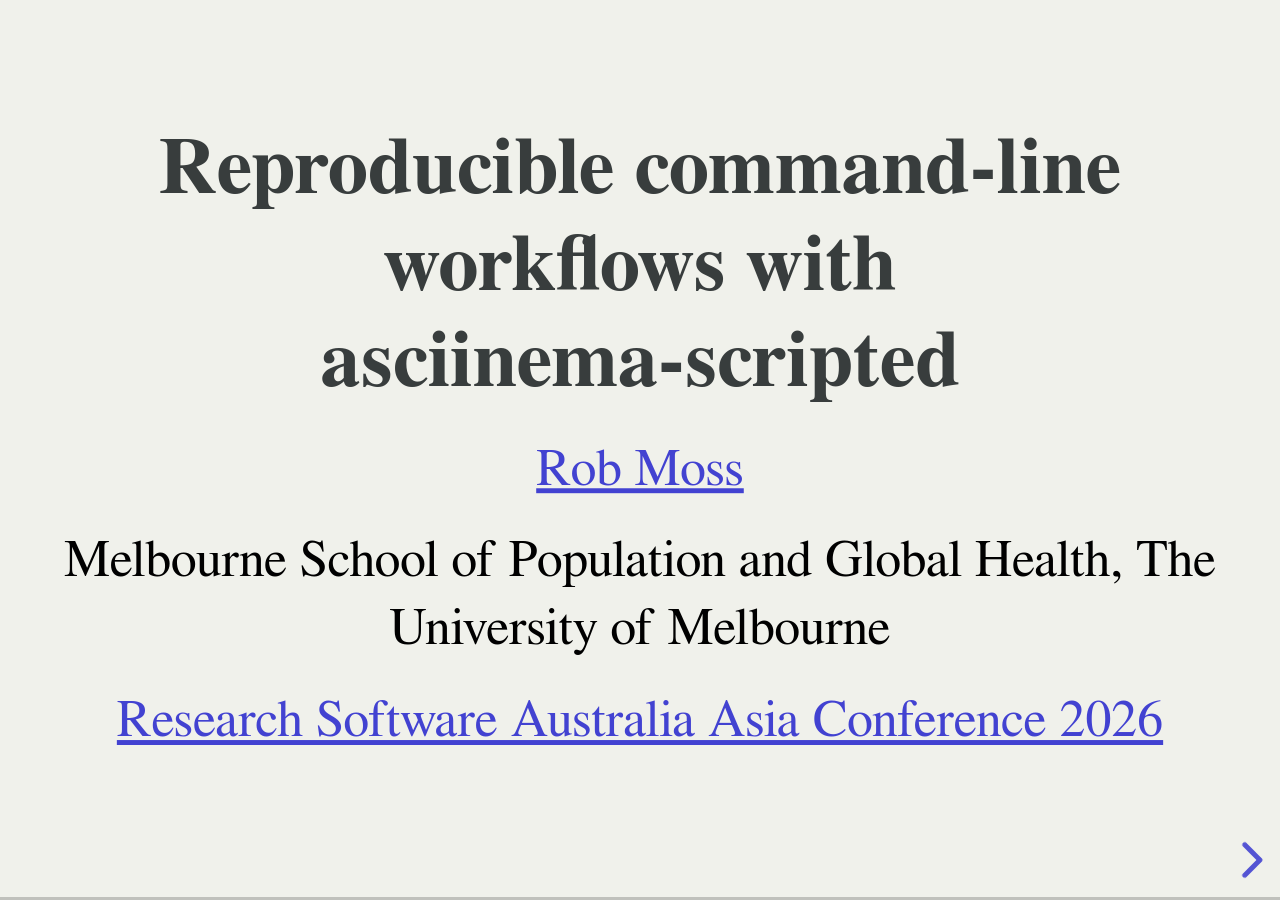
==== commit 0baebd1b: "Add an accessible document version of the slides" ====
--- a/index.html
+++ b/index.html
@@ -28,7 +28,9 @@
       <div class="slides">
         <section>
           <h3>Reproducible command-line workflows with<br/> asciinema-scripted</h3>
-          <p>Rob Moss</p>
+          <p><a rel="author" href="https://robmoss.github.io/">Rob Moss</a>
+            <address>Melbourne School of Population and Global Health, The University of Melbourne</address>
+          </p>
           <p><a href="https://rseaa.org/">Research Software Australia Asia Conference 2026</a></p>
         </section>
         <section>
@@ -55,7 +57,7 @@
           </p>
         </section>
         <section>
-          <div id="demo" data-cast-file="git-editor-example.cast"></div>
+          <div id="demo" data-cast-file="git-editor-example.cast" aria-label="An example asciinema recording where I show how to change the editor used to write git commit messages."></div>
         </section>
         <section>
           Recording a terminal session in real-time doesn't necessarily yield the best teaching materials.
@@ -66,17 +68,18 @@
 
           <ul>
             <li>Plan ahead rather than perform live!</li>
-            <li>Variable input speed with random delays</li>
-            <li>Defining markers relative to input events</li>
-            <li>Displaying comments in a "subtitle" bar</li>
+            <li>Variable input speed with pauses</li>
+            <li>Define markers relative to input events</li>
+            <li>Display comments in a "subtitle" bar</li>
           </ul>
         </section>
         <section>
-          <div id="demo2" data-cast-file="demo_script.cast"></div>
+          <div id="demo2" data-cast-file="demo_script.cast" aria-label="A demonstration recording generated by asciinema-scripted, where I show how to list file sizes and calculate the total size of all files in the directory."></div>
         </section>
         <section>
           <p>The demo script (YAML)</p>
-          <pre><code data-trim data-noescape class="language-yaml">
+          <pre><code data-trim data-noescape class="language-yaml"
+                     aria-label="The YAML script used to generate the recording shown on the previous slide.">
 actions:
 - action_id: Comment
   comment: See what files are here
